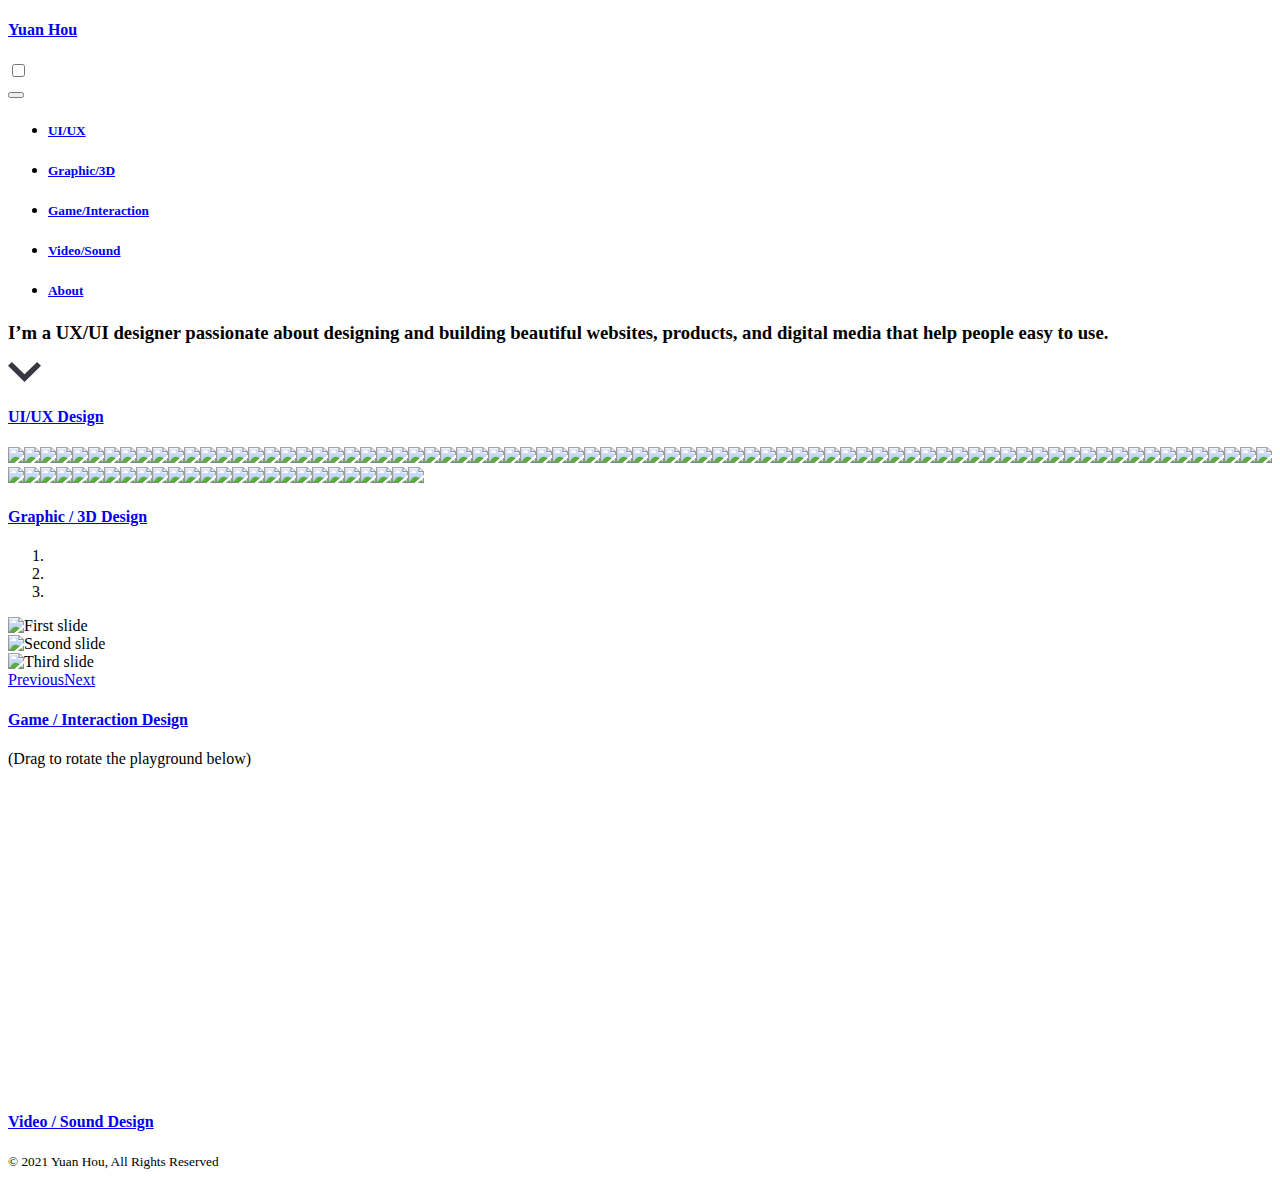
==== index.html @ 719a95dc "Add files via upload" ====
<!DOCTYPE html><head><meta charset="utf-8"><meta name="viewport" content="width=device-width, initial-scale=1, shrink-to-fit=no"><meta name="msapplication-TileColor" content="#dbd9d9"><meta http-equiv="”refresh”" content="”0;url=https://yuanhhou.com”"><link rel="stylesheet" href="bootstrap/bootstrap-grid.css"><link rel="stylesheet" href="bootstrap/bootstrap-reboot.css"><link rel="stylesheet" href="bootstrap/bootstrap.css"><link rel="stylesheet" href="css/style.css"><link rel="stylesheet" href="css/dark-mode.css"><link rel="stylesheet" href="https://fonts.googleapis.com/css?family=Josefin+Sans|Questrial&amp;display=swap&quot; rel=&quot;stylesheet"><link rel="apple-touch-icon" sizes="180x180" href="favicon/apple-touch-icon.png"><link rel="icon" type="image/png" sizes="32x32" href="favicon/favicon-32x32.png"><link rel="icon" type="image/png" sizes="16x16" href="favicon/favicon-16x16.png"><link rel="shortcut-icon" type="image/png" sizes="16x16" href="favicon/favicon.ico"><link rel="manifest" href="favicon/site.webmanifest"><link rel="mask-icon" href="favicon/safari-pinned-tab.svg" color="#dbd9d9"><title>YUAN HOU</title></head><head></head><div id="loading"><div class="spinner-box"><div class="pulse-container"><div class="pulse-bubble pulse-bubble-1"></div><div class="pulse-bubble pulse-bubble-2"></div><div class="pulse-bubble pulse-bubble-3"></div></div></div></div><nav class="navbar navbar-expand-lg navbar-light fixed-top" id="nnav"><div class="container"><a class="navbar-brand" href="https://yuanhhou.com"><h4 id="title">Yuan Hou</h4></a><div class="custom-control custom-switch sun sticky-top"><label class="switch" for="darkSwitch"><input class="danger custom-control-input" id="darkSwitch" type="checkbox"><span class="slider round"></span></label></div><button class="navbar-toggler" type="button" data-toggle="collapse" data-target="#navbarResponsive" aria-controls="navbarResponsive" aria-expanded="false" aria-label="Toggle navigation"><span class="navbar-toggler-icon"></span></button><div class="collapse navbar-collapse" id="navbarResponsive"><ul class="navbar-nav ml-auto"><li class="nav-item"><a class="nav-link" href="https://yuanhhou.com/ui&amp;ux"><h5>UI/UX </h5></a></li><li class="nav-item"><a class="nav-link" href="https://yuanhhou.com/graphic&amp;3d"><h5>Graphic/3D </h5></a></li><li class="nav-item"><a class="nav-link" href="https://yuanhhou.com/game&amp;interaction"><h5>Game/Interaction </h5></a></li><li class="nav-item"><a class="nav-link" href="https://yuanhhou.com/video&amp;sound"><h5>Video/Sound </h5></a></li><li class="nav-item"><a class="nav-link" href="https://yuanhhou.com/about"><h5>About </h5></a></li></ul></div></div></nav><div id="completed"><div class="container-fluid first"><h3 class="anima" id="center">I’m a UX/UI designer passionate about designing and building beautiful websites, products, and digital media that help people easy to use. </h3><a href="#second"><svg id="down" width="33" height="20" viewbox="0 0 33 20" fill="none" xmlns="http://www.w3.org/2000/svg"><path d="M3.8775 0L16.5 12.3617L29.1225 0L33 3.80567L16.5 20L0 3.80567L3.8775 0Z" fill="#393842"></path></svg></a></div><div class="container-fluid second text-center" id="second"><div class="row"><div class="col-md-6"><div class="box"><a id="ui" href="https://yuanhhou.com/ui&amp;ux"><h4>UI/UX Design</h4></a></div></div><div class="col-md-6"><div id="container"><img class="animated" src="test/t1000.webp"><img class="animated" src="test/t1001.webp"><img class="animated" src="test/t1002.webp"><img class="animated" src="test/t1003.webp"><img class="animated" src="test/t1004.webp"><img class="animated" src="test/t1005.webp"><img class="animated" src="test/t1006.webp"><img class="animated" src="test/t1007.webp"><img class="animated" src="test/t1008.webp"><img class="animated" src="test/t1009.webp"><img class="animated" src="test/t1010.webp"><img class="animated" src="test/t1011.webp"><img class="animated" src="test/t1012.webp"><img class="animated" src="test/t1013.webp"><img class="animated" src="test/t1014.webp"><img class="animated" src="test/t1015.webp"><img class="animated" src="test/t1016.webp"><img class="animated" src="test/t1017.webp"><img class="animated" src="test/t1018.webp"><img class="animated" src="test/t1019.webp"><img class="animated" src="test/t1020.webp"><img class="animated" src="test/t1021.webp"><img class="animated" src="test/t1022.webp"><img class="animated" src="test/t1023.webp"><img class="animated" src="test/t1024.webp"><img class="animated" src="test/t1025.webp"><img class="animated" src="test/t1026.webp"><img class="animated" src="test/t1027.webp"><img class="animated" src="test/t1028.webp"><img class="animated" src="test/t1029.webp"><img class="animated" src="test/t1030.webp"><img class="animated" src="test/t1031.webp"><img class="animated" src="test/t1032.webp"><img class="animated" src="test/t1033.webp"><img class="animated" src="test/t1034.webp"><img class="animated" src="test/t1035.webp"><img class="animated" src="test/t1036.webp"><img class="animated" src="test/t1037.webp"><img class="animated" src="test/t1038.webp"><img class="animated" src="test/t1039.webp"><img class="animated" src="test/t1040.webp"><img class="animated" src="test/t1041.webp"><img class="animated" src="test/t1042.webp"><img class="animated" src="test/t1043.webp"><img class="animated" src="test/t1044.webp"><img class="animated" src="test/t1045.webp"><img class="animated" src="test/t1046.webp"><img class="animated" src="test/t1047.webp"><img class="animated" src="test/t1048.webp"><img class="animated" src="test/t1049.webp"><img class="animated" src="test/t1050.webp"><img class="animated" src="test/t1051.webp"><img class="animated" src="test/t1052.webp"><img class="animated" src="test/t1053.webp"><img class="animated" src="test/t1054.webp"><img class="animated" src="test/t1055.webp"><img class="animated" src="test/t1056.webp"><img class="animated" src="test/t1057.webp"><img class="animated" src="test/t1058.webp"><img class="animated" src="test/t1059.webp"><img class="animated" src="test/t1060.webp"><img class="animated" src="test/t1061.webp"><img class="animated" src="test/t1062.webp"><img class="animated" src="test/t1063.webp"><img class="animated" src="test/t1064.webp"><img class="animated" src="test/t1065.webp"><img class="animated" src="test/t1066.webp"><img class="animated" src="test/t1067.webp"><img class="animated" src="test/t1068.webp"><img class="animated" src="test/t1069.webp"><img class="animated" src="test/t1070.webp"><img class="animated" src="test/t1071.webp"><img class="animated" src="test/t1072.webp"><img class="animated" src="test/t1073.webp"><img class="animated" src="test/t1074.webp"><img class="animated" src="test/t1075.webp"><img class="animated" src="test/t1076.webp"><img class="animated" src="test/t1077.webp"><img class="animated" src="test/t1078.webp"><img class="animated" src="test/t1079.webp"><img class="animated" src="test/t1080.webp"><img class="animated" src="test/t1081.webp"><img class="animated" src="test/t1082.webp"><img class="animated" src="test/t1083.webp"><img class="animated" src="test/t1084.webp"><img class="animated" src="test/t1085.webp"><img class="animated" src="test/t1086.webp"><img class="animated" src="test/t1087.webp"><img class="animated" src="test/t1088.webp"><img class="animated" src="test/t1089.webp"><img class="animated" src="test/t1090.webp"><img class="animated" src="test/t1091.webp"><img class="animated" src="test/t1092.webp"><img class="animated" src="test/t1093.webp"><img class="animated" src="test/t1094.webp"><img class="animated" src="test/t1095.webp"><img class="animated" src="test/t1096.webp"><img class="animated" src="test/t1097.webp"><img class="animated" src="test/t1098.webp"><img class="animated" src="test/t1099.webp"><img class="animated" src="test/t1100.webp"><img class="animated" src="test/t1101.webp"><img class="animated" src="test/t1102.webp"><img class="animated" src="test/t1103.webp"><img class="animated" src="test/t1104.webp"></div></div></div></div><div class="container-fluid third text-center"><div class="row"><div class="col-md-6"><div class="box"><a id="graphic" href="https://yuanhhou.com/graphic&amp;3d"><h4>Graphic / 3D Design </h4></a></div></div><div class="col-md-6"><div class="carousel slide" id="carouselExampleIndicators" data-ride="carousel"><ol class="carousel-indicators"><li class="active" data-target="#carouselExampleIndicators" data-slide-to="0"></li><li data-target="#carouselExampleIndicators" data-slide-to="1"></li><li data-target="#carouselExampleIndicators" data-slide-to="2"></li></ol><div class="carousel-inner"><div class="carousel-item active"><img class="d-block w-100" src="img/front.webp" alt="First slide"></div><div class="carousel-item"><img class="d-block w-100" src="img/m1.webp" alt="Second slide"></div><div class="carousel-item"><img class="d-block w-100" src="img/m2.webp" alt="Third slide"></div></div><a class="carousel-control-prev" href="#carouselExampleIndicators" role="button" data-slide="prev"><span class="carousel-control-prev-icon" aria-hidden="true"></span><span class="sr-only">Previous</span></a><a class="carousel-control-next" href="#carouselExampleIndicators" role="button" data-slide="next"><span class="carousel-control-next-icon" aria-hidden="true"></span><span class="sr-only">Next</span></a></div></div></div></div><div class="container-fluid fourth text-center"><a id="game" href="https://yuanhhou.com/game&amp;interaction"> <h4>Game / Interaction Design</h4></a><p>(Drag to rotate the playground below)</p></div><canvas id="canvas3d"></canvas><div class="container-fluid fifth text-center"><div class="overlay"><video playsinline="playsinline" autoplay="autoplay" muted="muted" loop="loop"><source src="img/t7.mp4" type="video/mp4"></video></div><div class="button"><a id="sound" href="https://yuanhhou.com/video&amp;sound"><h4>Video / Sound Design</h4></a></div></div><footer><small>&copy; 2021 Yuan Hou, All Rights Reserved</small></footer></div><script src="https://code.jquery.com/jquery-3.4.1.slim.min.js" integrity="sha384-J6qa4849blE2+poT4WnyKhv5vZF5SrPo0iEjwBvKU7imGFAV0wwj1yYfoRSJoZ+n" crossorigin="anonymous"></script><script src="https://cdn.jsdelivr.net/npm/popper.js@1.16.0/dist/umd/popper.min.js" integrity="sha384-Q6E9RHvbIyZFJoft+2mJbHaEWldlvI9IOYy5n3zV9zzTtmI3UksdQRVvoxMfooAo" crossorigin="anonymous"></script><script src="js/index.js"></script><script src="js/dark-mode-switch.min.js"></script><script src="js/three.js"></script><script src="js/two.js"></script><script src="js/one.js"></script><script src="js/assets.js"></script><script src="js/scene.js"></script><script src="js/main.js"></script><script src="bootstrap/bootstrap.bundle.js"></script>
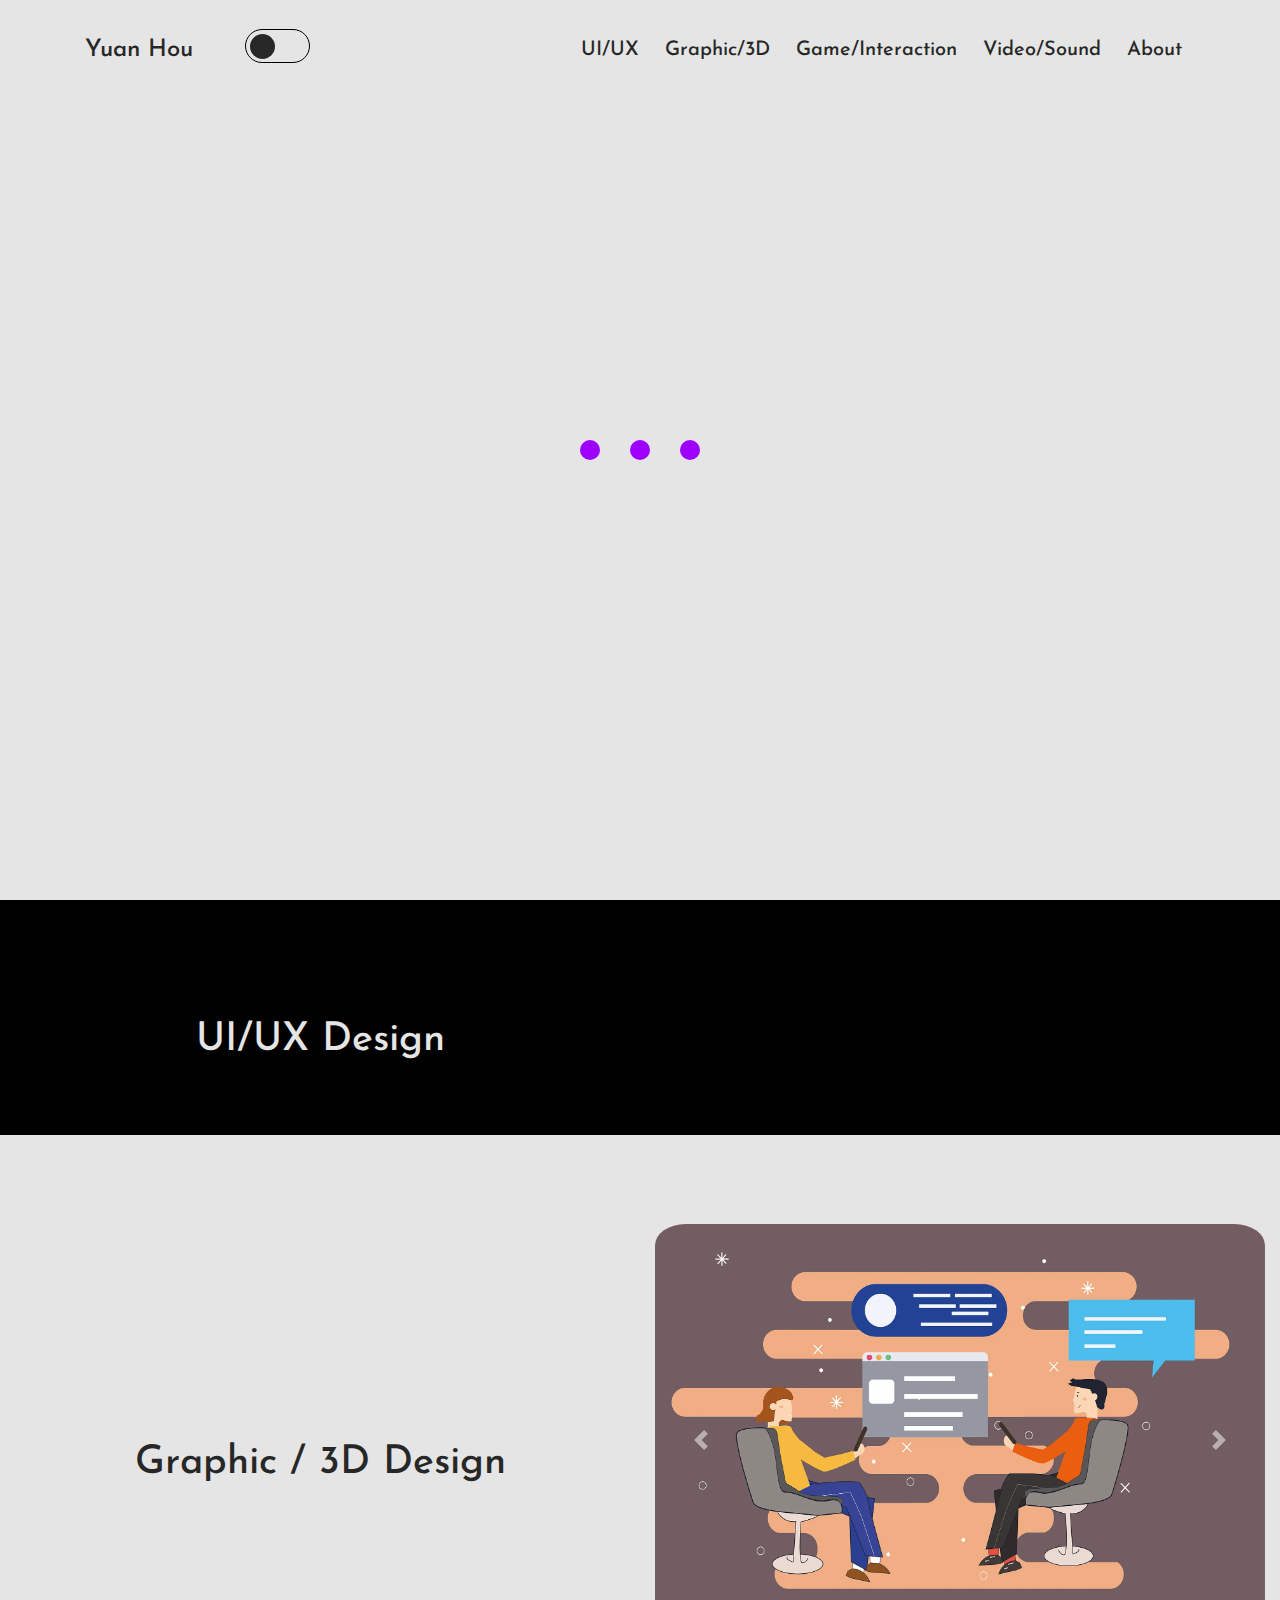
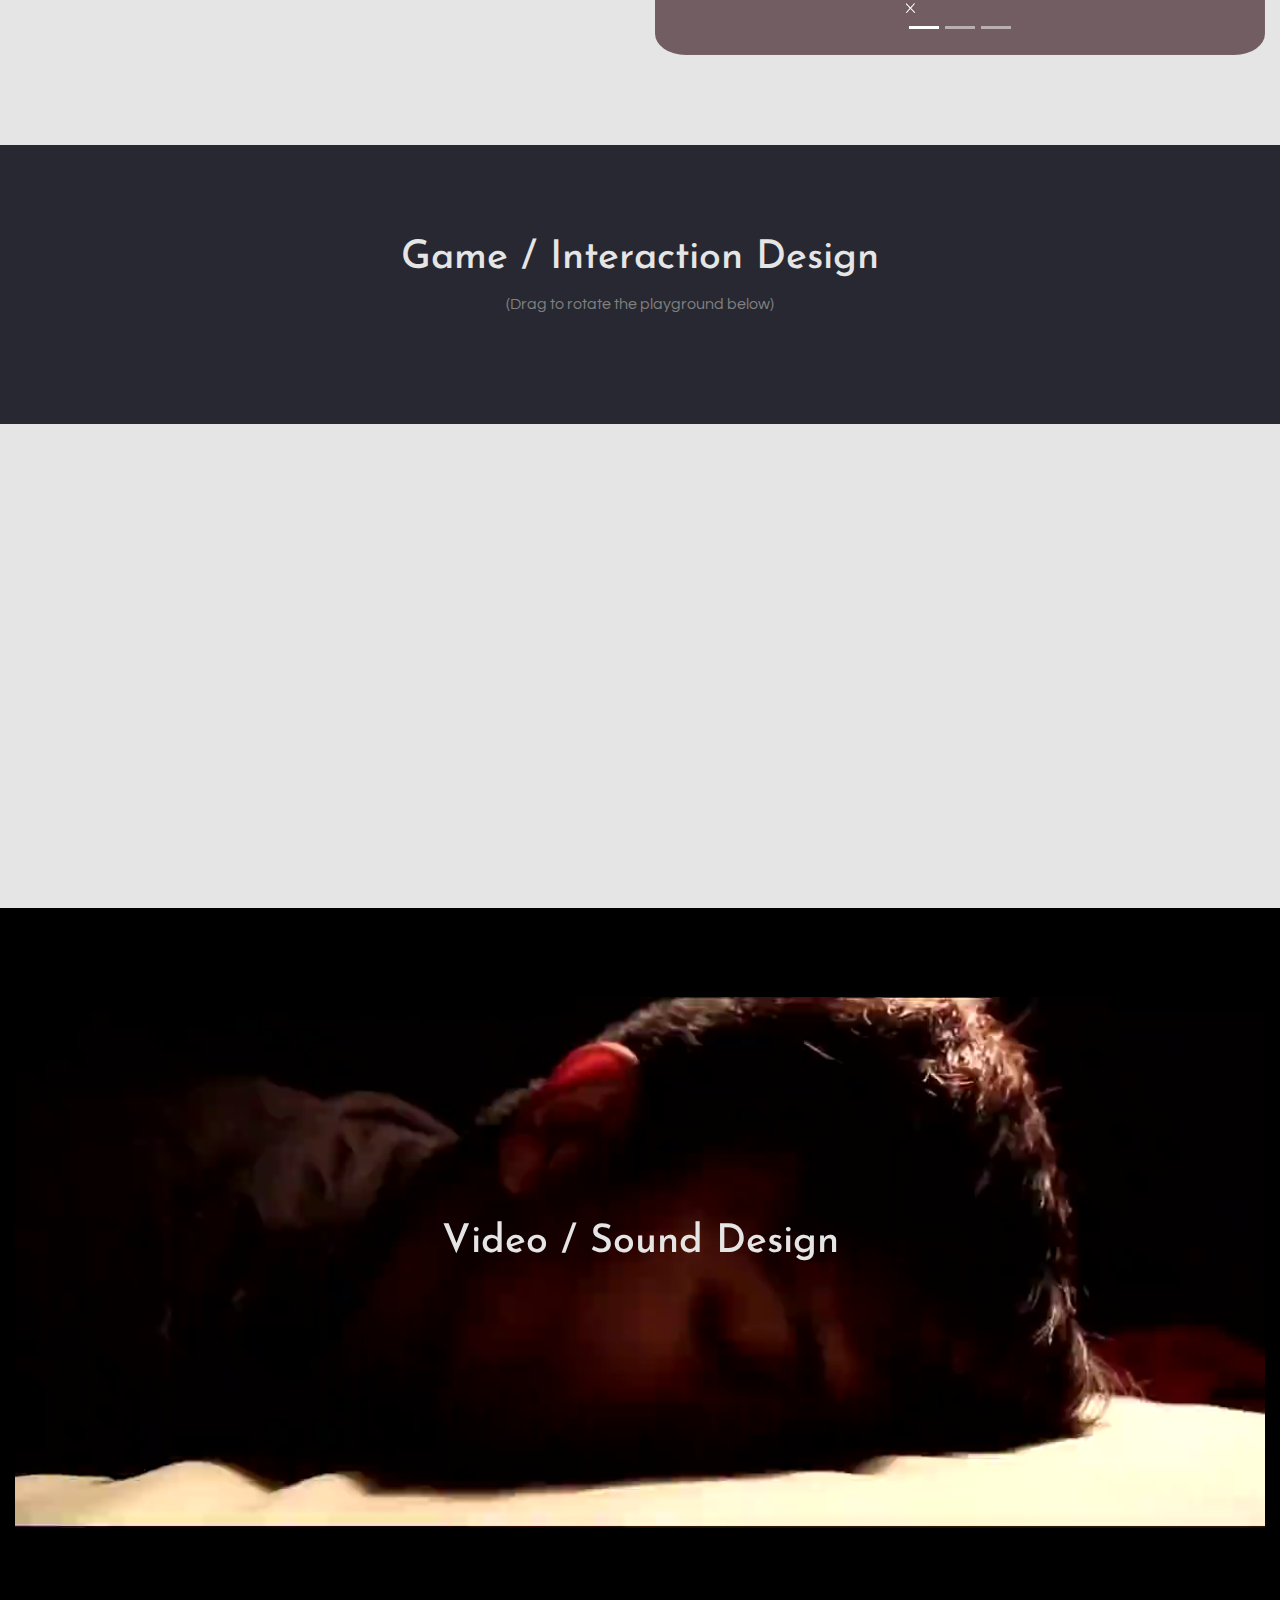
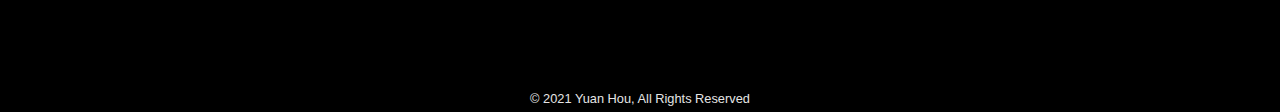
==== commit b53271f8: "Update index.html" ====
--- a/index.html
+++ b/index.html
@@ -1 +1,280 @@
-<!DOCTYPE html><head><meta charset="utf-8"><meta name="viewport" content="width=device-width, initial-scale=1, shrink-to-fit=no"><meta name="msapplication-TileColor" content="#dbd9d9"><meta http-equiv="”refresh”" content="”0;url=https://yuanhhou.com”"><link rel="stylesheet" href="bootstrap/bootstrap-grid.css"><link rel="stylesheet" href="bootstrap/bootstrap-reboot.css"><link rel="stylesheet" href="bootstrap/bootstrap.css"><link rel="stylesheet" href="css/style.css"><link rel="stylesheet" href="css/dark-mode.css"><link rel="stylesheet" href="https://fonts.googleapis.com/css?family=Josefin+Sans|Questrial&amp;display=swap&quot; rel=&quot;stylesheet"><link rel="apple-touch-icon" sizes="180x180" href="favicon/apple-touch-icon.png"><link rel="icon" type="image/png" sizes="32x32" href="favicon/favicon-32x32.png"><link rel="icon" type="image/png" sizes="16x16" href="favicon/favicon-16x16.png"><link rel="shortcut-icon" type="image/png" sizes="16x16" href="favicon/favicon.ico"><link rel="manifest" href="favicon/site.webmanifest"><link rel="mask-icon" href="favicon/safari-pinned-tab.svg" color="#dbd9d9"><title>YUAN HOU</title></head><head></head><div id="loading"><div class="spinner-box"><div class="pulse-container"><div class="pulse-bubble pulse-bubble-1"></div><div class="pulse-bubble pulse-bubble-2"></div><div class="pulse-bubble pulse-bubble-3"></div></div></div></div><nav class="navbar navbar-expand-lg navbar-light fixed-top" id="nnav"><div class="container"><a class="navbar-brand" href="https://yuanhhou.com"><h4 id="title">Yuan Hou</h4></a><div class="custom-control custom-switch sun sticky-top"><label class="switch" for="darkSwitch"><input class="danger custom-control-input" id="darkSwitch" type="checkbox"><span class="slider round"></span></label></div><button class="navbar-toggler" type="button" data-toggle="collapse" data-target="#navbarResponsive" aria-controls="navbarResponsive" aria-expanded="false" aria-label="Toggle navigation"><span class="navbar-toggler-icon"></span></button><div class="collapse navbar-collapse" id="navbarResponsive"><ul class="navbar-nav ml-auto"><li class="nav-item"><a class="nav-link" href="https://yuanhhou.com/ui&amp;ux"><h5>UI/UX </h5></a></li><li class="nav-item"><a class="nav-link" href="https://yuanhhou.com/graphic&amp;3d"><h5>Graphic/3D </h5></a></li><li class="nav-item"><a class="nav-link" href="https://yuanhhou.com/game&amp;interaction"><h5>Game/Interaction </h5></a></li><li class="nav-item"><a class="nav-link" href="https://yuanhhou.com/video&amp;sound"><h5>Video/Sound </h5></a></li><li class="nav-item"><a class="nav-link" href="https://yuanhhou.com/about"><h5>About </h5></a></li></ul></div></div></nav><div id="completed"><div class="container-fluid first"><h3 class="anima" id="center">I’m a UX/UI designer passionate about designing and building beautiful websites, products, and digital media that help people easy to use. </h3><a href="#second"><svg id="down" width="33" height="20" viewbox="0 0 33 20" fill="none" xmlns="http://www.w3.org/2000/svg"><path d="M3.8775 0L16.5 12.3617L29.1225 0L33 3.80567L16.5 20L0 3.80567L3.8775 0Z" fill="#393842"></path></svg></a></div><div class="container-fluid second text-center" id="second"><div class="row"><div class="col-md-6"><div class="box"><a id="ui" href="https://yuanhhou.com/ui&amp;ux"><h4>UI/UX Design</h4></a></div></div><div class="col-md-6"><div id="container"><img class="animated" src="test/t1000.webp"><img class="animated" src="test/t1001.webp"><img class="animated" src="test/t1002.webp"><img class="animated" src="test/t1003.webp"><img class="animated" src="test/t1004.webp"><img class="animated" src="test/t1005.webp"><img class="animated" src="test/t1006.webp"><img class="animated" src="test/t1007.webp"><img class="animated" src="test/t1008.webp"><img class="animated" src="test/t1009.webp"><img class="animated" src="test/t1010.webp"><img class="animated" src="test/t1011.webp"><img class="animated" src="test/t1012.webp"><img class="animated" src="test/t1013.webp"><img class="animated" src="test/t1014.webp"><img class="animated" src="test/t1015.webp"><img class="animated" src="test/t1016.webp"><img class="animated" src="test/t1017.webp"><img class="animated" src="test/t1018.webp"><img class="animated" src="test/t1019.webp"><img class="animated" src="test/t1020.webp"><img class="animated" src="test/t1021.webp"><img class="animated" src="test/t1022.webp"><img class="animated" src="test/t1023.webp"><img class="animated" src="test/t1024.webp"><img class="animated" src="test/t1025.webp"><img class="animated" src="test/t1026.webp"><img class="animated" src="test/t1027.webp"><img class="animated" src="test/t1028.webp"><img class="animated" src="test/t1029.webp"><img class="animated" src="test/t1030.webp"><img class="animated" src="test/t1031.webp"><img class="animated" src="test/t1032.webp"><img class="animated" src="test/t1033.webp"><img class="animated" src="test/t1034.webp"><img class="animated" src="test/t1035.webp"><img class="animated" src="test/t1036.webp"><img class="animated" src="test/t1037.webp"><img class="animated" src="test/t1038.webp"><img class="animated" src="test/t1039.webp"><img class="animated" src="test/t1040.webp"><img class="animated" src="test/t1041.webp"><img class="animated" src="test/t1042.webp"><img class="animated" src="test/t1043.webp"><img class="animated" src="test/t1044.webp"><img class="animated" src="test/t1045.webp"><img class="animated" src="test/t1046.webp"><img class="animated" src="test/t1047.webp"><img class="animated" src="test/t1048.webp"><img class="animated" src="test/t1049.webp"><img class="animated" src="test/t1050.webp"><img class="animated" src="test/t1051.webp"><img class="animated" src="test/t1052.webp"><img class="animated" src="test/t1053.webp"><img class="animated" src="test/t1054.webp"><img class="animated" src="test/t1055.webp"><img class="animated" src="test/t1056.webp"><img class="animated" src="test/t1057.webp"><img class="animated" src="test/t1058.webp"><img class="animated" src="test/t1059.webp"><img class="animated" src="test/t1060.webp"><img class="animated" src="test/t1061.webp"><img class="animated" src="test/t1062.webp"><img class="animated" src="test/t1063.webp"><img class="animated" src="test/t1064.webp"><img class="animated" src="test/t1065.webp"><img class="animated" src="test/t1066.webp"><img class="animated" src="test/t1067.webp"><img class="animated" src="test/t1068.webp"><img class="animated" src="test/t1069.webp"><img class="animated" src="test/t1070.webp"><img class="animated" src="test/t1071.webp"><img class="animated" src="test/t1072.webp"><img class="animated" src="test/t1073.webp"><img class="animated" src="test/t1074.webp"><img class="animated" src="test/t1075.webp"><img class="animated" src="test/t1076.webp"><img class="animated" src="test/t1077.webp"><img class="animated" src="test/t1078.webp"><img class="animated" src="test/t1079.webp"><img class="animated" src="test/t1080.webp"><img class="animated" src="test/t1081.webp"><img class="animated" src="test/t1082.webp"><img class="animated" src="test/t1083.webp"><img class="animated" src="test/t1084.webp"><img class="animated" src="test/t1085.webp"><img class="animated" src="test/t1086.webp"><img class="animated" src="test/t1087.webp"><img class="animated" src="test/t1088.webp"><img class="animated" src="test/t1089.webp"><img class="animated" src="test/t1090.webp"><img class="animated" src="test/t1091.webp"><img class="animated" src="test/t1092.webp"><img class="animated" src="test/t1093.webp"><img class="animated" src="test/t1094.webp"><img class="animated" src="test/t1095.webp"><img class="animated" src="test/t1096.webp"><img class="animated" src="test/t1097.webp"><img class="animated" src="test/t1098.webp"><img class="animated" src="test/t1099.webp"><img class="animated" src="test/t1100.webp"><img class="animated" src="test/t1101.webp"><img class="animated" src="test/t1102.webp"><img class="animated" src="test/t1103.webp"><img class="animated" src="test/t1104.webp"></div></div></div></div><div class="container-fluid third text-center"><div class="row"><div class="col-md-6"><div class="box"><a id="graphic" href="https://yuanhhou.com/graphic&amp;3d"><h4>Graphic / 3D Design </h4></a></div></div><div class="col-md-6"><div class="carousel slide" id="carouselExampleIndicators" data-ride="carousel"><ol class="carousel-indicators"><li class="active" data-target="#carouselExampleIndicators" data-slide-to="0"></li><li data-target="#carouselExampleIndicators" data-slide-to="1"></li><li data-target="#carouselExampleIndicators" data-slide-to="2"></li></ol><div class="carousel-inner"><div class="carousel-item active"><img class="d-block w-100" src="img/front.webp" alt="First slide"></div><div class="carousel-item"><img class="d-block w-100" src="img/m1.webp" alt="Second slide"></div><div class="carousel-item"><img class="d-block w-100" src="img/m2.webp" alt="Third slide"></div></div><a class="carousel-control-prev" href="#carouselExampleIndicators" role="button" data-slide="prev"><span class="carousel-control-prev-icon" aria-hidden="true"></span><span class="sr-only">Previous</span></a><a class="carousel-control-next" href="#carouselExampleIndicators" role="button" data-slide="next"><span class="carousel-control-next-icon" aria-hidden="true"></span><span class="sr-only">Next</span></a></div></div></div></div><div class="container-fluid fourth text-center"><a id="game" href="https://yuanhhou.com/game&amp;interaction"> <h4>Game / Interaction Design</h4></a><p>(Drag to rotate the playground below)</p></div><canvas id="canvas3d"></canvas><div class="container-fluid fifth text-center"><div class="overlay"><video playsinline="playsinline" autoplay="autoplay" muted="muted" loop="loop"><source src="img/t7.mp4" type="video/mp4"></video></div><div class="button"><a id="sound" href="https://yuanhhou.com/video&amp;sound"><h4>Video / Sound Design</h4></a></div></div><footer><small>&copy; 2021 Yuan Hou, All Rights Reserved</small></footer></div><script src="https://code.jquery.com/jquery-3.4.1.slim.min.js" integrity="sha384-J6qa4849blE2+poT4WnyKhv5vZF5SrPo0iEjwBvKU7imGFAV0wwj1yYfoRSJoZ+n" crossorigin="anonymous"></script><script src="https://cdn.jsdelivr.net/npm/popper.js@1.16.0/dist/umd/popper.min.js" integrity="sha384-Q6E9RHvbIyZFJoft+2mJbHaEWldlvI9IOYy5n3zV9zzTtmI3UksdQRVvoxMfooAo" crossorigin="anonymous"></script><script src="js/index.js"></script><script src="js/dark-mode-switch.min.js"></script><script src="js/three.js"></script><script src="js/two.js"></script><script src="js/one.js"></script><script src="js/assets.js"></script><script src="js/scene.js"></script><script src="js/main.js"></script><script src="bootstrap/bootstrap.bundle.js"></script>+<!DOCTYPE html>
+<head>
+    <meta charset="utf-8">
+    <meta name="viewport" content="width=device-width, initial-scale=1, shrink-to-fit=no">
+    <meta name="msapplication-TileColor" content="#dbd9d9">
+    <meta http-equiv="”refresh”" content="”0;url=https://yuanhhou.com”">
+    <script type="text/javascript" nonce="f9f15f3071384e6fbc8999b83df" src="//local.adguard.org?ts=1621758822810&amp;type=content-script&amp;dmn=k619tw.github.io&amp;app=com.apple.Safari&amp;css=1&amp;js=1&amp;gcss=1&amp;rel=1&amp;rji=1&amp;sbe=0"></script>
+    <script type="text/javascript" nonce="f9f15f3071384e6fbc8999b83df" src="//local.adguard.org?ts=1621758822810&amp;name=AdGuard%20Extra&amp;type=user-script"></script>
+    <link rel="stylesheet" href="bootstrap/bootstrap-grid.css">
+    <link rel="stylesheet" href="bootstrap/bootstrap-reboot.css">
+    <link rel="stylesheet" href="bootstrap/bootstrap.css">
+    <link rel="stylesheet" href="css/style.css">
+    <link rel="stylesheet" href="css/dark-mode.css">
+    <link rel="stylesheet" href="https://fonts.googleapis.com/css?family=Josefin+Sans|Questrial&amp;display=swap&quot; rel=&quot;stylesheet">
+    <link rel="apple-touch-icon" sizes="180x180" href="favicon/apple-touch-icon.png">
+    <link rel="icon" type="image/png" sizes="32x32" href="favicon/favicon-32x32.png">
+    <link rel="icon" type="image/png" sizes="16x16" href="favicon/favicon-16x16.png">
+    <link rel="shortcut-icon" type="image/png" sizes="16x16" href="favicon/favicon.ico">
+    <link rel="manifest" href="favicon/site.webmanifest">
+    <link rel="mask-icon" href="favicon/safari-pinned-tab.svg" color="#dbd9d9">
+    <title>YUAN HOU</title>
+</head>
+<head></head>
+<div id="loading">
+    <div class="spinner-box">
+        <div class="pulse-container">
+            <div class="pulse-bubble pulse-bubble-1"></div>
+            <div class="pulse-bubble pulse-bubble-2"></div>
+            <div class="pulse-bubble pulse-bubble-3"></div>
+        </div>
+    </div>
+</div>
+<nav class="navbar navbar-expand-lg navbar-light fixed-top" id="nnav">
+    <div class="container">
+        <a class="navbar-brand" href="https://yuanhhou.com">
+            <h4 id="title">Yuan Hou</h4>
+        </a>
+        <div class="custom-control custom-switch sun sticky-top">
+            <label class="switch" for="darkSwitch">
+                <input class="danger custom-control-input" id="darkSwitch" type="checkbox">
+                <span class="slider round"></span>
+            </label>
+        </div>
+        <button class="navbar-toggler" type="button" data-toggle="collapse" data-target="#navbarResponsive" aria-controls="navbarResponsive" aria-expanded="false" aria-label="Toggle navigation">
+            <span class="navbar-toggler-icon"></span>
+        </button>
+        <div class="collapse navbar-collapse" id="navbarResponsive">
+            <ul class="navbar-nav ml-auto">
+                <li class="nav-item">
+                    <a class="nav-link" href="https://yuanhhou.com/ui&amp;ux">
+                        <h5>UI/UX </h5>
+                    </a>
+                </li>
+                <li class="nav-item">
+                    <a class="nav-link" href="https://yuanhhou.com/graphic&amp;3d">
+                        <h5>Graphic/3D </h5>
+                    </a>
+                </li>
+                <li class="nav-item">
+                    <a class="nav-link" href="https://yuanhhou.com/game&amp;interaction">
+                        <h5>Game/Interaction </h5>
+                    </a>
+                </li>
+                <li class="nav-item">
+                    <a class="nav-link" href="https://yuanhhou.com/video&amp;sound">
+                        <h5>Video/Sound </h5>
+                    </a>
+                </li>
+                <li class="nav-item">
+                    <a class="nav-link" href="https://yuanhhou.com/about">
+                        <h5>About </h5>
+                    </a>
+                </li>
+            </ul>
+        </div>
+    </div>
+</nav>
+<div id="completed">
+    <div class="container-fluid first">
+        <h3 class="anima" id="center">I’m a UX/UI designer passionate about designing and building beautiful websites, products, and digital media that help people easy to use. </h3>
+        <a href="#second">
+            <svg id="down" width="33" height="20" viewbox="0 0 33 20" fill="none" xmlns="http://www.w3.org/2000/svg">
+                <path d="M3.8775 0L16.5 12.3617L29.1225 0L33 3.80567L16.5 20L0 3.80567L3.8775 0Z" fill="#393842"></path>
+            </svg>
+        </a>
+    </div>
+    <div class="container-fluid second text-center" id="second">
+        <div class="row">
+            <div class="col-md-6">
+                <div class="box">
+                    <a id="ui" href="https://yuanhhou.com/ui&amp;ux">
+                        <h4>UI/UX Design</h4>
+                    </a>
+                </div>
+            </div>
+            <div class="col-md-6">
+                <div id="container">
+                    <img class="animated" src="test/t1000.webp">
+                    <img class="animated" src="test/t1001.webp">
+                    <img class="animated" src="test/t1002.webp">
+                    <img class="animated" src="test/t1003.webp">
+                    <img class="animated" src="test/t1004.webp">
+                    <img class="animated" src="test/t1005.webp">
+                    <img class="animated" src="test/t1006.webp">
+                    <img class="animated" src="test/t1007.webp">
+                    <img class="animated" src="test/t1008.webp">
+                    <img class="animated" src="test/t1009.webp">
+                    <img class="animated" src="test/t1010.webp">
+                    <img class="animated" src="test/t1011.webp">
+                    <img class="animated" src="test/t1012.webp">
+                    <img class="animated" src="test/t1013.webp">
+                    <img class="animated" src="test/t1014.webp">
+                    <img class="animated" src="test/t1015.webp">
+                    <img class="animated" src="test/t1016.webp">
+                    <img class="animated" src="test/t1017.webp">
+                    <img class="animated" src="test/t1018.webp">
+                    <img class="animated" src="test/t1019.webp">
+                    <img class="animated" src="test/t1020.webp">
+                    <img class="animated" src="test/t1021.webp">
+                    <img class="animated" src="test/t1022.webp">
+                    <img class="animated" src="test/t1023.webp">
+                    <img class="animated" src="test/t1024.webp">
+                    <img class="animated" src="test/t1025.webp">
+                    <img class="animated" src="test/t1026.webp">
+                    <img class="animated" src="test/t1027.webp">
+                    <img class="animated" src="test/t1028.webp">
+                    <img class="animated" src="test/t1029.webp">
+                    <img class="animated" src="test/t1030.webp">
+                    <img class="animated" src="test/t1031.webp">
+                    <img class="animated" src="test/t1032.webp">
+                    <img class="animated" src="test/t1033.webp">
+                    <img class="animated" src="test/t1034.webp">
+                    <img class="animated" src="test/t1035.webp">
+                    <img class="animated" src="test/t1036.webp">
+                    <img class="animated" src="test/t1037.webp">
+                    <img class="animated" src="test/t1038.webp">
+                    <img class="animated" src="test/t1039.webp">
+                    <img class="animated" src="test/t1040.webp">
+                    <img class="animated" src="test/t1041.webp">
+                    <img class="animated" src="test/t1042.webp">
+                    <img class="animated" src="test/t1043.webp">
+                    <img class="animated" src="test/t1044.webp">
+                    <img class="animated" src="test/t1045.webp">
+                    <img class="animated" src="test/t1046.webp">
+                    <img class="animated" src="test/t1047.webp">
+                    <img class="animated" src="test/t1048.webp">
+                    <img class="animated" src="test/t1049.webp">
+                    <img class="animated" src="test/t1050.webp">
+                    <img class="animated" src="test/t1051.webp">
+                    <img class="animated" src="test/t1052.webp">
+                    <img class="animated" src="test/t1053.webp">
+                    <img class="animated" src="test/t1054.webp">
+                    <img class="animated" src="test/t1055.webp">
+                    <img class="animated" src="test/t1056.webp">
+                    <img class="animated" src="test/t1057.webp">
+                    <img class="animated" src="test/t1058.webp">
+                    <img class="animated" src="test/t1059.webp">
+                    <img class="animated" src="test/t1060.webp">
+                    <img class="animated" src="test/t1061.webp">
+                    <img class="animated" src="test/t1062.webp">
+                    <img class="animated" src="test/t1063.webp">
+                    <img class="animated" src="test/t1064.webp">
+                    <img class="animated" src="test/t1065.webp">
+                    <img class="animated" src="test/t1066.webp">
+                    <img class="animated" src="test/t1067.webp">
+                    <img class="animated" src="test/t1068.webp">
+                    <img class="animated" src="test/t1069.webp">
+                    <img class="animated" src="test/t1070.webp">
+                    <img class="animated" src="test/t1071.webp">
+                    <img class="animated" src="test/t1072.webp">
+                    <img class="animated" src="test/t1073.webp">
+                    <img class="animated" src="test/t1074.webp">
+                    <img class="animated" src="test/t1075.webp">
+                    <img class="animated" src="test/t1076.webp">
+                    <img class="animated" src="test/t1077.webp">
+                    <img class="animated" src="test/t1078.webp">
+                    <img class="animated" src="test/t1079.webp">
+                    <img class="animated" src="test/t1080.webp">
+                    <img class="animated" src="test/t1081.webp">
+                    <img class="animated" src="test/t1082.webp">
+                    <img class="animated" src="test/t1083.webp">
+                    <img class="animated" src="test/t1084.webp">
+                    <img class="animated" src="test/t1085.webp">
+                    <img class="animated" src="test/t1086.webp">
+                    <img class="animated" src="test/t1087.webp">
+                    <img class="animated" src="test/t1088.webp">
+                    <img class="animated" src="test/t1089.webp">
+                    <img class="animated" src="test/t1090.webp">
+                    <img class="animated" src="test/t1091.webp">
+                    <img class="animated" src="test/t1092.webp">
+                    <img class="animated" src="test/t1093.webp">
+                    <img class="animated" src="test/t1094.webp">
+                    <img class="animated" src="test/t1095.webp">
+                    <img class="animated" src="test/t1096.webp">
+                    <img class="animated" src="test/t1097.webp">
+                    <img class="animated" src="test/t1098.webp">
+                    <img class="animated" src="test/t1099.webp">
+                    <img class="animated" src="test/t1100.webp">
+                    <img class="animated" src="test/t1101.webp">
+                    <img class="animated" src="test/t1102.webp">
+                    <img class="animated" src="test/t1103.webp">
+                    <img class="animated" src="test/t1104.webp">
+                </div>
+            </div>
+        </div>
+    </div>
+    <div class="container-fluid third text-center">
+        <div class="row">
+            <div class="col-md-6">
+                <div class="box">
+                    <a id="graphic" href="https://yuanhhou.com/graphic&amp;3d">
+                        <h4>Graphic / 3D Design </h4>
+                    </a>
+                </div>
+            </div>
+            <div class="col-md-6">
+                <div class="carousel slide" id="carouselExampleIndicators" data-ride="carousel">
+                    <ol class="carousel-indicators">
+                        <li class="active" data-target="#carouselExampleIndicators" data-slide-to="0"></li>
+                        <li data-target="#carouselExampleIndicators" data-slide-to="1"></li>
+                        <li data-target="#carouselExampleIndicators" data-slide-to="2"></li>
+                    </ol>
+                    <div class="carousel-inner">
+                        <div class="carousel-item active">
+                            <img class="d-block w-100" src="img/front.webp" alt="First slide">
+                        </div>
+                        <div class="carousel-item">
+                            <img class="d-block w-100" src="img/m1.webp" alt="Second slide">
+                        </div>
+                        <div class="carousel-item">
+                            <img class="d-block w-100" src="img/m2.webp" alt="Third slide">
+                        </div>
+                    </div>
+                    <a class="carousel-control-prev" href="#carouselExampleIndicators" role="button" data-slide="prev">
+                        <span class="carousel-control-prev-icon" aria-hidden="true"></span>
+                        <span class="sr-only">Previous</span>
+                    </a>
+                    <a class="carousel-control-next" href="#carouselExampleIndicators" role="button" data-slide="next">
+                        <span class="carousel-control-next-icon" aria-hidden="true"></span>
+                        <span class="sr-only">Next</span>
+                    </a>
+                </div>
+            </div>
+        </div>
+    </div>
+    <div class="container-fluid fourth text-center">
+        <a id="game" href="https://yuanhhou.com/game&amp;interaction">
+            <h4>Game / Interaction Design</h4>
+        </a>
+        <p>(Drag to rotate the playground below)</p>
+    </div>
+    <canvas id="canvas3d">
+    </canvas>
+    <div class="container-fluid fifth text-center">
+        <div class="overlay">
+            <video playsinline="playsinline" autoplay="autoplay" muted="muted" loop="loop">
+                <source src="img/t7.mp4" type="video/mp4">
+            </video>
+        </div>
+        <div class="button">
+            <a id="sound" href="https://yuanhhou.com/video&amp;sound">
+                <h4>Video / Sound Design</h4>
+            </a>
+        </div>
+    </div>
+    <footer>
+        <small>&copy; 2021 Yuan Hou, All Rights Reserved</small>
+    </footer>
+</div>
+<script src="https://code.jquery.com/jquery-3.4.1.slim.min.js" integrity="sha384-J6qa4849blE2+poT4WnyKhv5vZF5SrPo0iEjwBvKU7imGFAV0wwj1yYfoRSJoZ+n" crossorigin="anonymous"></script>
+<script src="https://cdn.jsdelivr.net/npm/popper.js@1.16.0/dist/umd/popper.min.js" integrity="sha384-Q6E9RHvbIyZFJoft+2mJbHaEWldlvI9IOYy5n3zV9zzTtmI3UksdQRVvoxMfooAo" crossorigin="anonymous"></script>
+<script src="js/index.js"></script>
+<script src="js/dark-mode-switch.min.js"></script>
+<script src="js/three.js"></script>
+<script src="js/two.js"></script>
+<script src="js/one.js"></script>
+<script src="js/assets.js"></script>
+<script src="js/scene.js"></script>
+<script src="js/main.js"></script>
+<script src="bootstrap/bootstrap.bundle.js"></script>
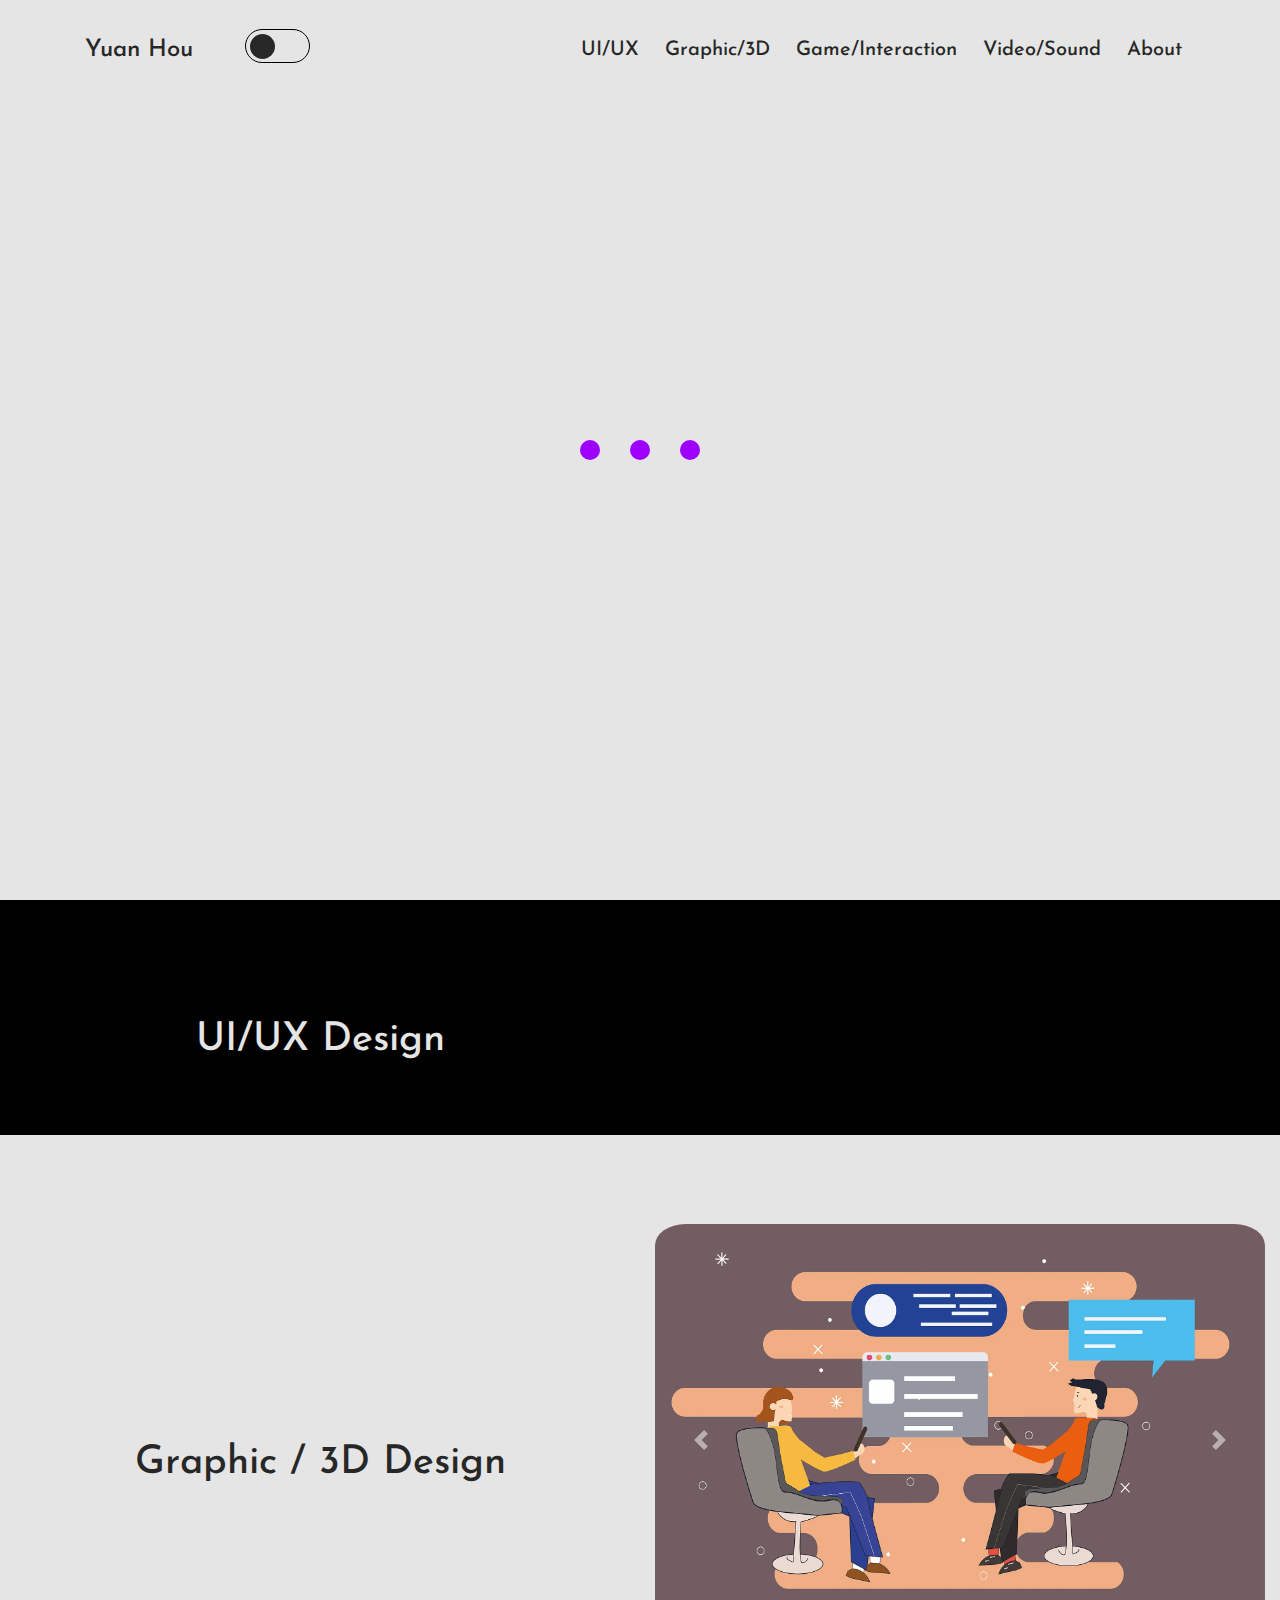
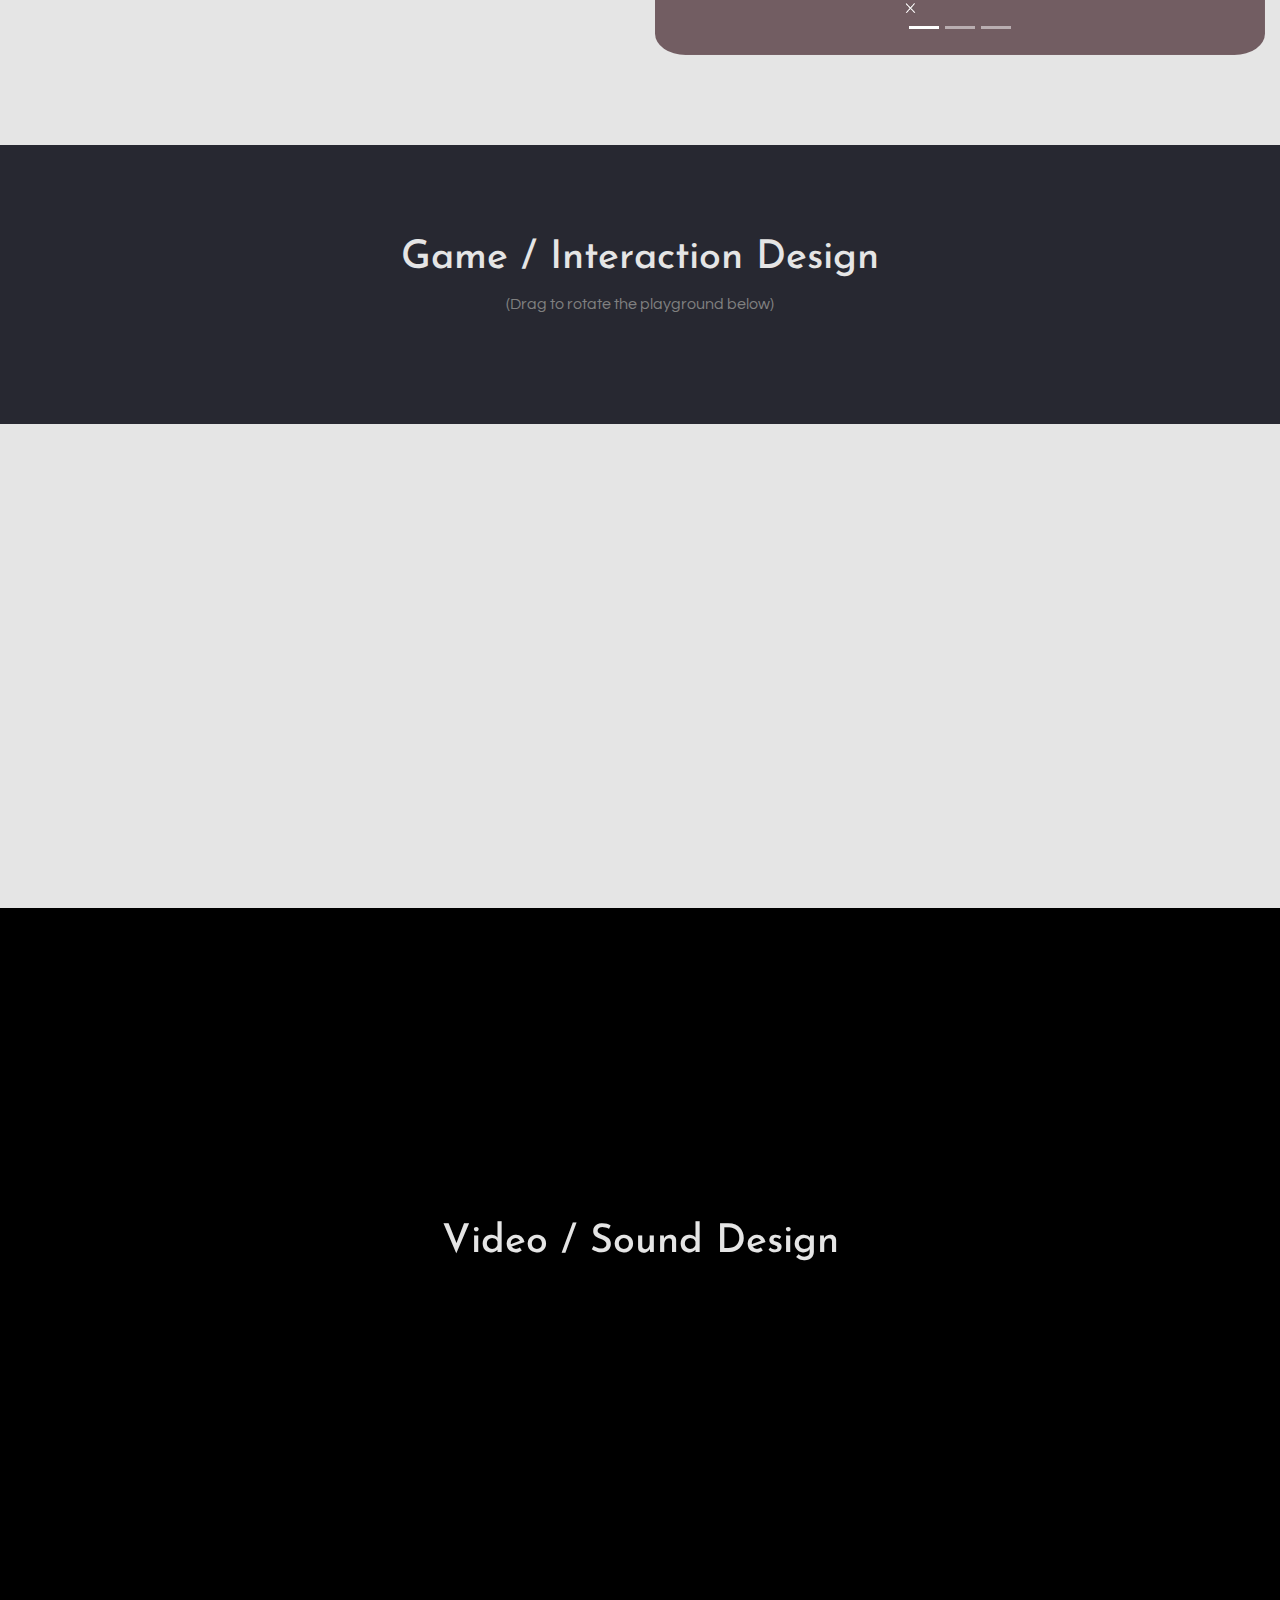
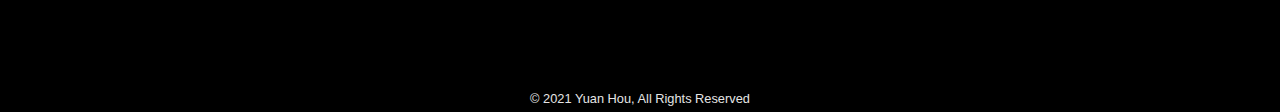
==== commit f97f53dc: "Update index.html" ====
--- a/index.html
+++ b/index.html
@@ -3,7 +3,7 @@
     <meta charset="utf-8">
     <meta name="viewport" content="width=device-width, initial-scale=1, shrink-to-fit=no">
     <meta name="msapplication-TileColor" content="#dbd9d9">
-    <meta http-equiv="”refresh”" content="”0;url=https://yuanhhou.com”">
+    <meta http-equiv="”refresh”" content="”0;url=https://k619tw.github.io/yuanhhou/”">
     <script type="text/javascript" nonce="f9f15f3071384e6fbc8999b83df" src="//local.adguard.org?ts=1621758822810&amp;type=content-script&amp;dmn=k619tw.github.io&amp;app=com.apple.Safari&amp;css=1&amp;js=1&amp;gcss=1&amp;rel=1&amp;rji=1&amp;sbe=0"></script>
     <script type="text/javascript" nonce="f9f15f3071384e6fbc8999b83df" src="//local.adguard.org?ts=1621758822810&amp;name=AdGuard%20Extra&amp;type=user-script"></script>
     <link rel="stylesheet" href="bootstrap/bootstrap-grid.css">
@@ -32,7 +32,7 @@
 </div>
 <nav class="navbar navbar-expand-lg navbar-light fixed-top" id="nnav">
     <div class="container">
-        <a class="navbar-brand" href="https://yuanhhou.com">
+        <a class="navbar-brand" href="https://k619tw.github.io/yuanhhou/">
             <h4 id="title">Yuan Hou</h4>
         </a>
         <div class="custom-control custom-switch sun sticky-top">
@@ -47,27 +47,27 @@
         <div class="collapse navbar-collapse" id="navbarResponsive">
             <ul class="navbar-nav ml-auto">
                 <li class="nav-item">
-                    <a class="nav-link" href="https://yuanhhou.com/ui&amp;ux">
+                    <a class="nav-link" href="https://k619tw.github.io/yuanhhou/ui&ux">
                         <h5>UI/UX </h5>
                     </a>
                 </li>
                 <li class="nav-item">
-                    <a class="nav-link" href="https://yuanhhou.com/graphic&amp;3d">
+                    <a class="nav-link" href="https://k619tw.github.io/yuanhhou/graphic&3d">
                         <h5>Graphic/3D </h5>
                     </a>
                 </li>
                 <li class="nav-item">
-                    <a class="nav-link" href="https://yuanhhou.com/game&amp;interaction">
+                    <a class="nav-link" href="https://k619tw.github.io/yuanhhou/game&interaction">
                         <h5>Game/Interaction </h5>
                     </a>
                 </li>
                 <li class="nav-item">
-                    <a class="nav-link" href="https://yuanhhou.com/video&amp;sound">
+                    <a class="nav-link" href="https://k619tw.github.io/yuanhhou/video&sound">
                         <h5>Video/Sound </h5>
                     </a>
                 </li>
                 <li class="nav-item">
-                    <a class="nav-link" href="https://yuanhhou.com/about">
+                    <a class="nav-link" href="https://k619tw.github.io/yuanhhou/about">
                         <h5>About </h5>
                     </a>
                 </li>
@@ -88,7 +88,7 @@
         <div class="row">
             <div class="col-md-6">
                 <div class="box">
-                    <a id="ui" href="https://yuanhhou.com/ui&amp;ux">
+                    <a id="ui" href="https://k619tw.github.io/yuanhhou/ui&ux">
                         <h4>UI/UX Design</h4>
                     </a>
                 </div>
@@ -208,7 +208,7 @@
         <div class="row">
             <div class="col-md-6">
                 <div class="box">
-                    <a id="graphic" href="https://yuanhhou.com/graphic&amp;3d">
+                    <a id="graphic" href="https://k619tw.github.io/yuanhhou/graphic&3d">
                         <h4>Graphic / 3D Design </h4>
                     </a>
                 </div>
@@ -244,7 +244,7 @@
         </div>
     </div>
     <div class="container-fluid fourth text-center">
-        <a id="game" href="https://yuanhhou.com/game&amp;interaction">
+        <a id="game" href="https://k619tw.github.io/yuanhhou/game&interaction">
             <h4>Game / Interaction Design</h4>
         </a>
         <p>(Drag to rotate the playground below)</p>
@@ -258,7 +258,7 @@
             </video>
         </div>
         <div class="button">
-            <a id="sound" href="https://yuanhhou.com/video&amp;sound">
+            <a id="sound" href="https://k619tw.github.io/yuanhhou/video&sound">
                 <h4>Video / Sound Design</h4>
             </a>
         </div>
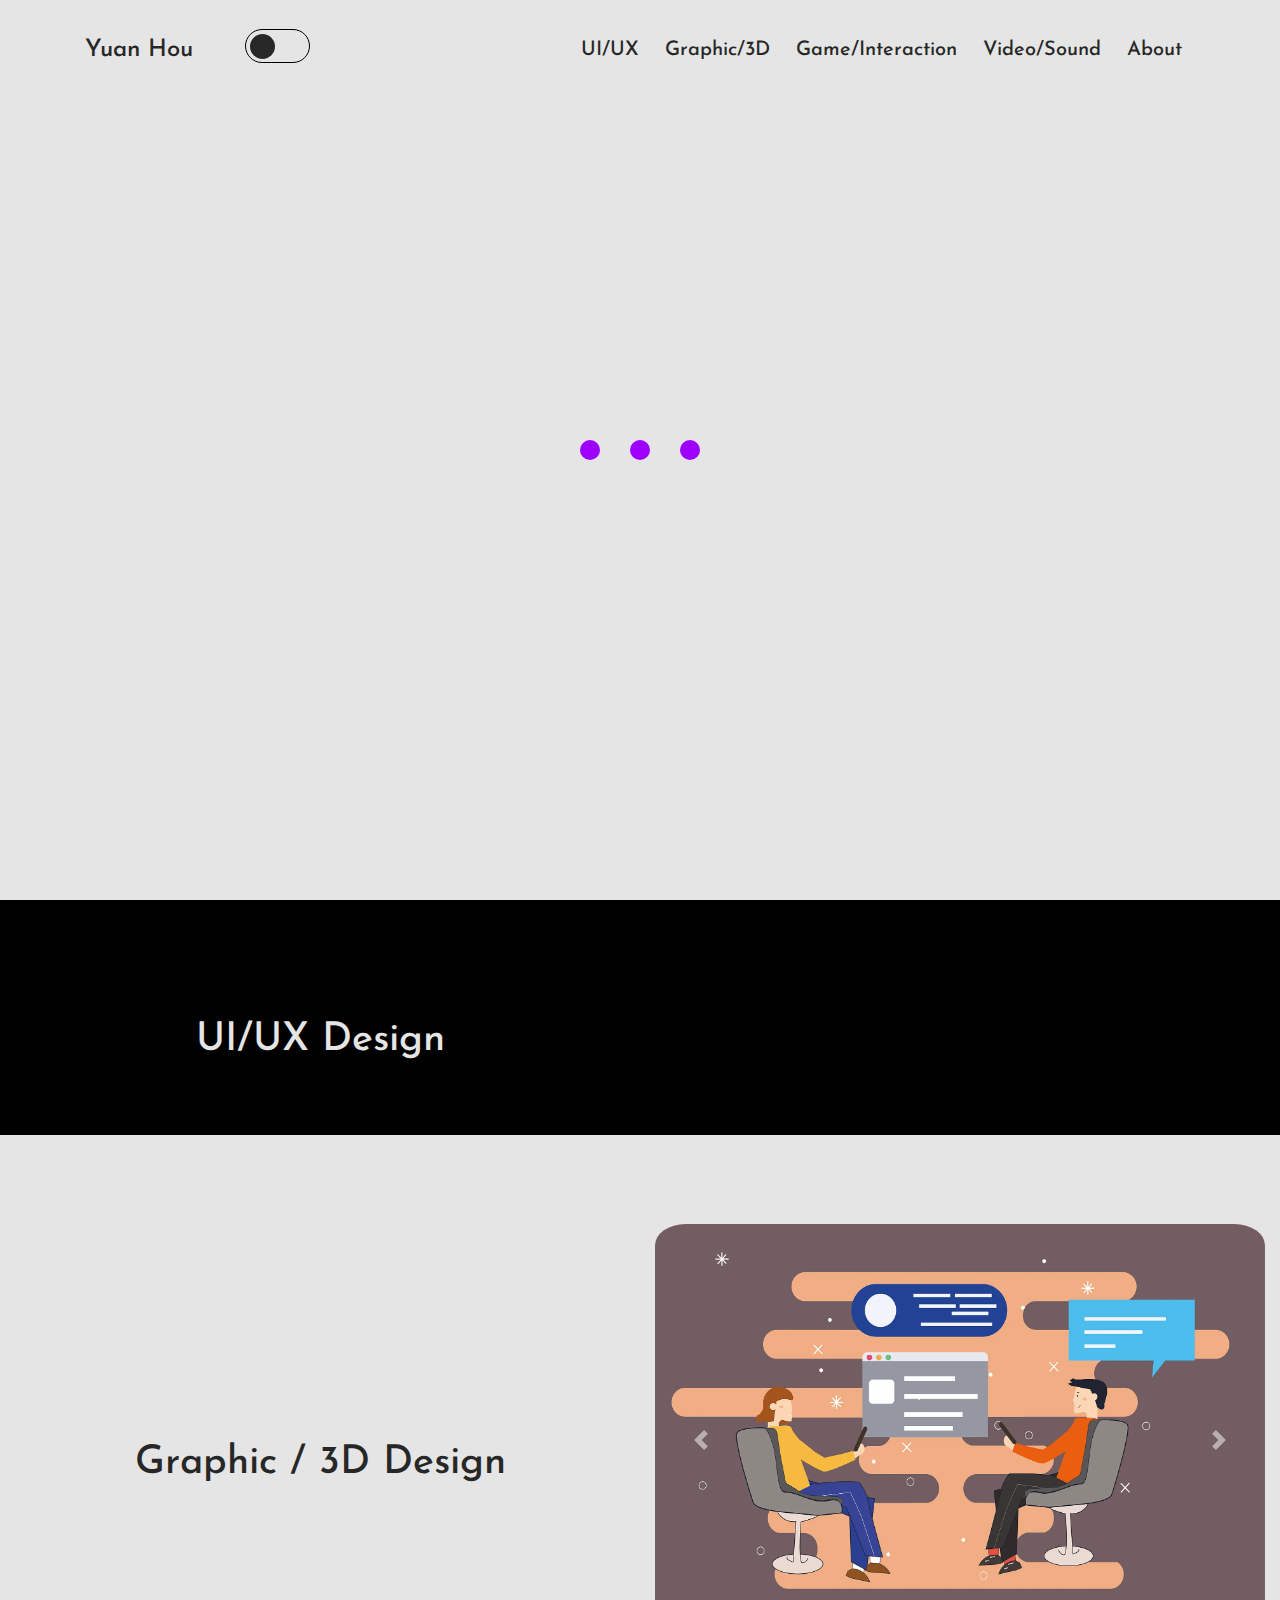
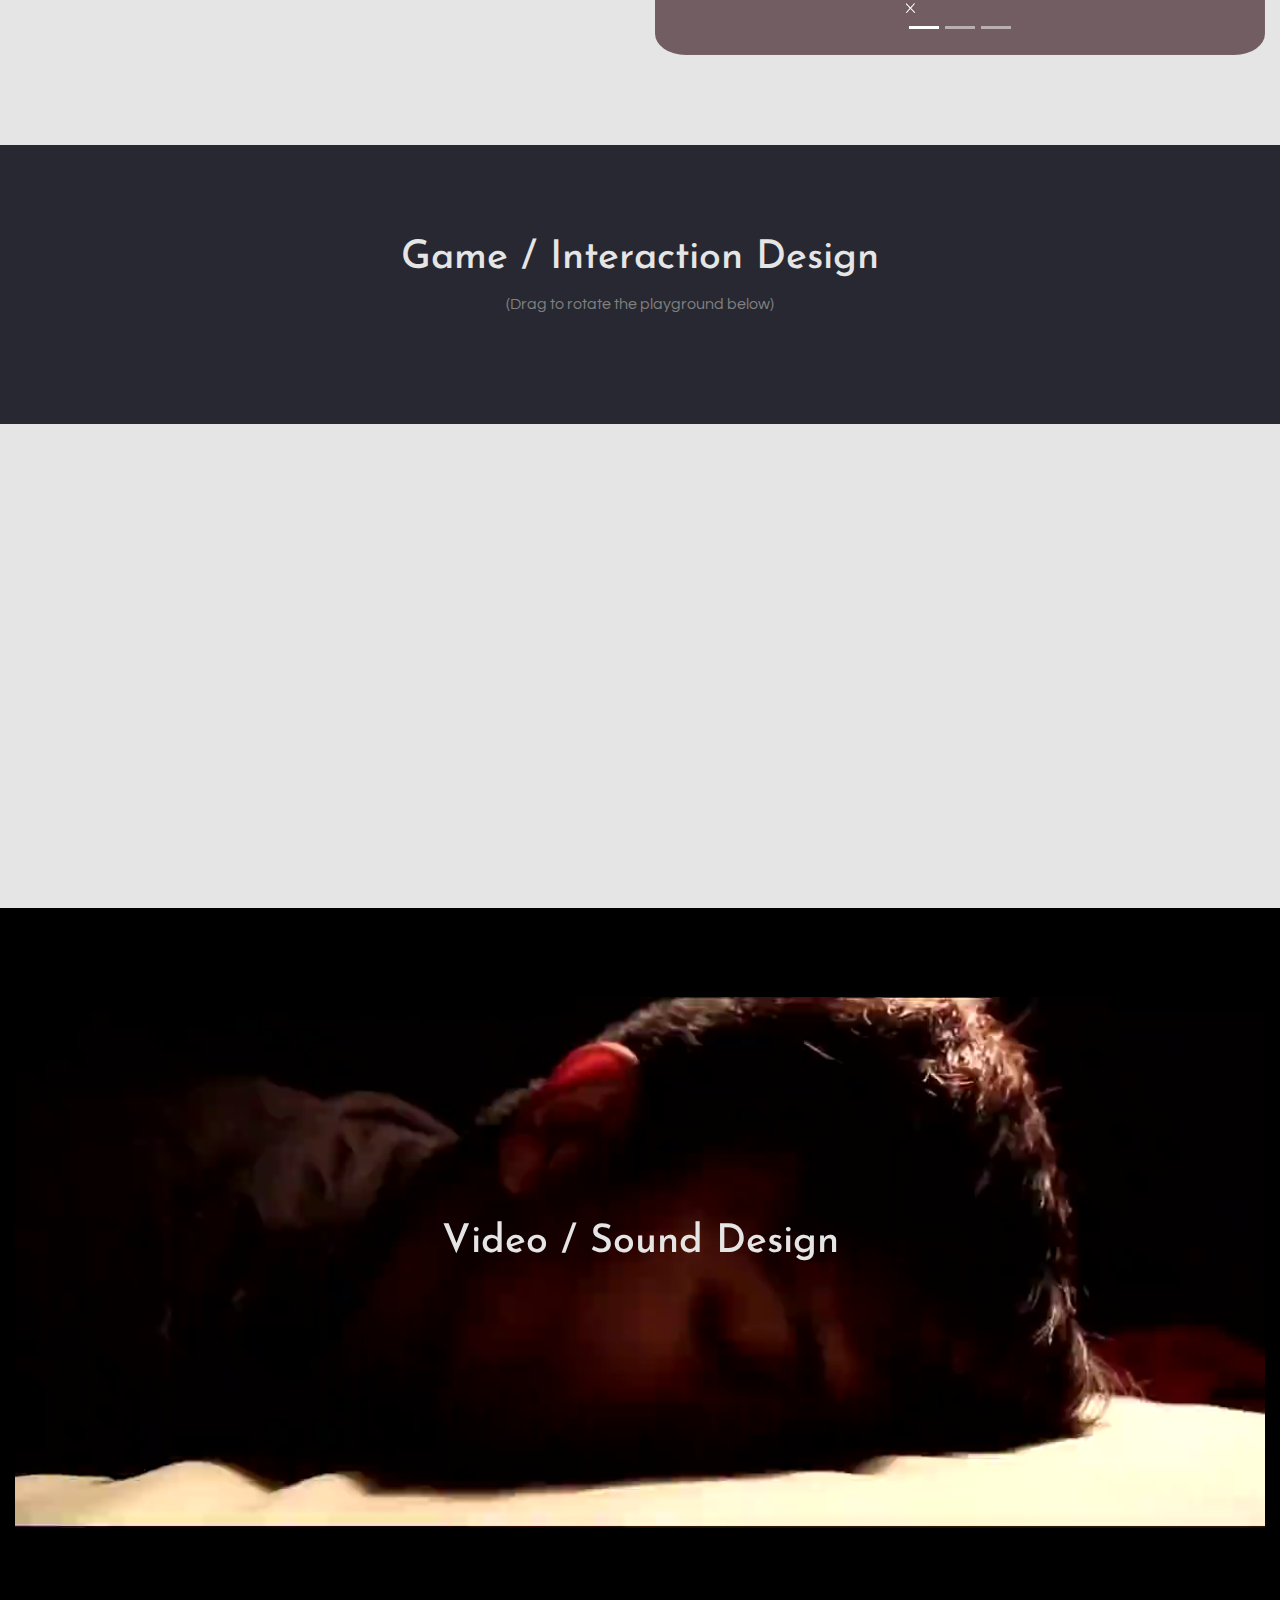
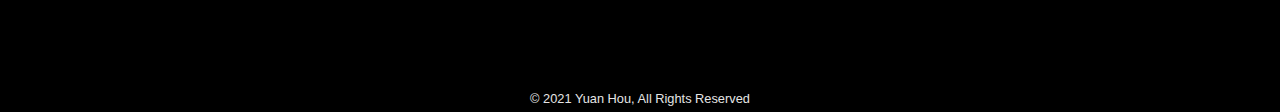
==== commit 216079ba: "Update index.html" ====
--- a/index.html
+++ b/index.html
@@ -47,17 +47,17 @@
         <div class="collapse navbar-collapse" id="navbarResponsive">
             <ul class="navbar-nav ml-auto">
                 <li class="nav-item">
-                    <a class="nav-link" href="https://k619tw.github.io/yuanhhou/ui&ux">
+                    <a class="nav-link" href="https://k619tw.github.io/yuanhhou/ui&ux/">
                         <h5>UI/UX </h5>
                     </a>
                 </li>
                 <li class="nav-item">
-                    <a class="nav-link" href="https://k619tw.github.io/yuanhhou/graphic&3d">
+                    <a class="nav-link" href="https://k619tw.github.io/yuanhhou/graphic&3d/">
                         <h5>Graphic/3D </h5>
                     </a>
                 </li>
                 <li class="nav-item">
-                    <a class="nav-link" href="https://k619tw.github.io/yuanhhou/game&interaction">
+                    <a class="nav-link" href="https://k619tw.github.io/yuanhhou/game&interaction/">
                         <h5>Game/Interaction </h5>
                     </a>
                 </li>
@@ -67,7 +67,7 @@
                     </a>
                 </li>
                 <li class="nav-item">
-                    <a class="nav-link" href="https://k619tw.github.io/yuanhhou/about">
+                    <a class="nav-link" href="https://k619tw.github.io/yuanhhou/about/">
                         <h5>About </h5>
                     </a>
                 </li>
@@ -88,7 +88,7 @@
         <div class="row">
             <div class="col-md-6">
                 <div class="box">
-                    <a id="ui" href="https://k619tw.github.io/yuanhhou/ui&ux">
+                    <a id="ui" href="https://k619tw.github.io/yuanhhou/ui&ux/">
                         <h4>UI/UX Design</h4>
                     </a>
                 </div>
@@ -208,7 +208,7 @@
         <div class="row">
             <div class="col-md-6">
                 <div class="box">
-                    <a id="graphic" href="https://k619tw.github.io/yuanhhou/graphic&3d">
+                    <a id="graphic" href="https://k619tw.github.io/yuanhhou/graphic&3d/">
                         <h4>Graphic / 3D Design </h4>
                     </a>
                 </div>
@@ -244,7 +244,7 @@
         </div>
     </div>
     <div class="container-fluid fourth text-center">
-        <a id="game" href="https://k619tw.github.io/yuanhhou/game&interaction">
+        <a id="game" href="https://k619tw.github.io/yuanhhou/game&interaction/">
             <h4>Game / Interaction Design</h4>
         </a>
         <p>(Drag to rotate the playground below)</p>
@@ -258,7 +258,7 @@
             </video>
         </div>
         <div class="button">
-            <a id="sound" href="https://k619tw.github.io/yuanhhou/video&sound">
+            <a id="sound" href="https://k619tw.github.io/yuanhhou/video&sound/">
                 <h4>Video / Sound Design</h4>
             </a>
         </div>
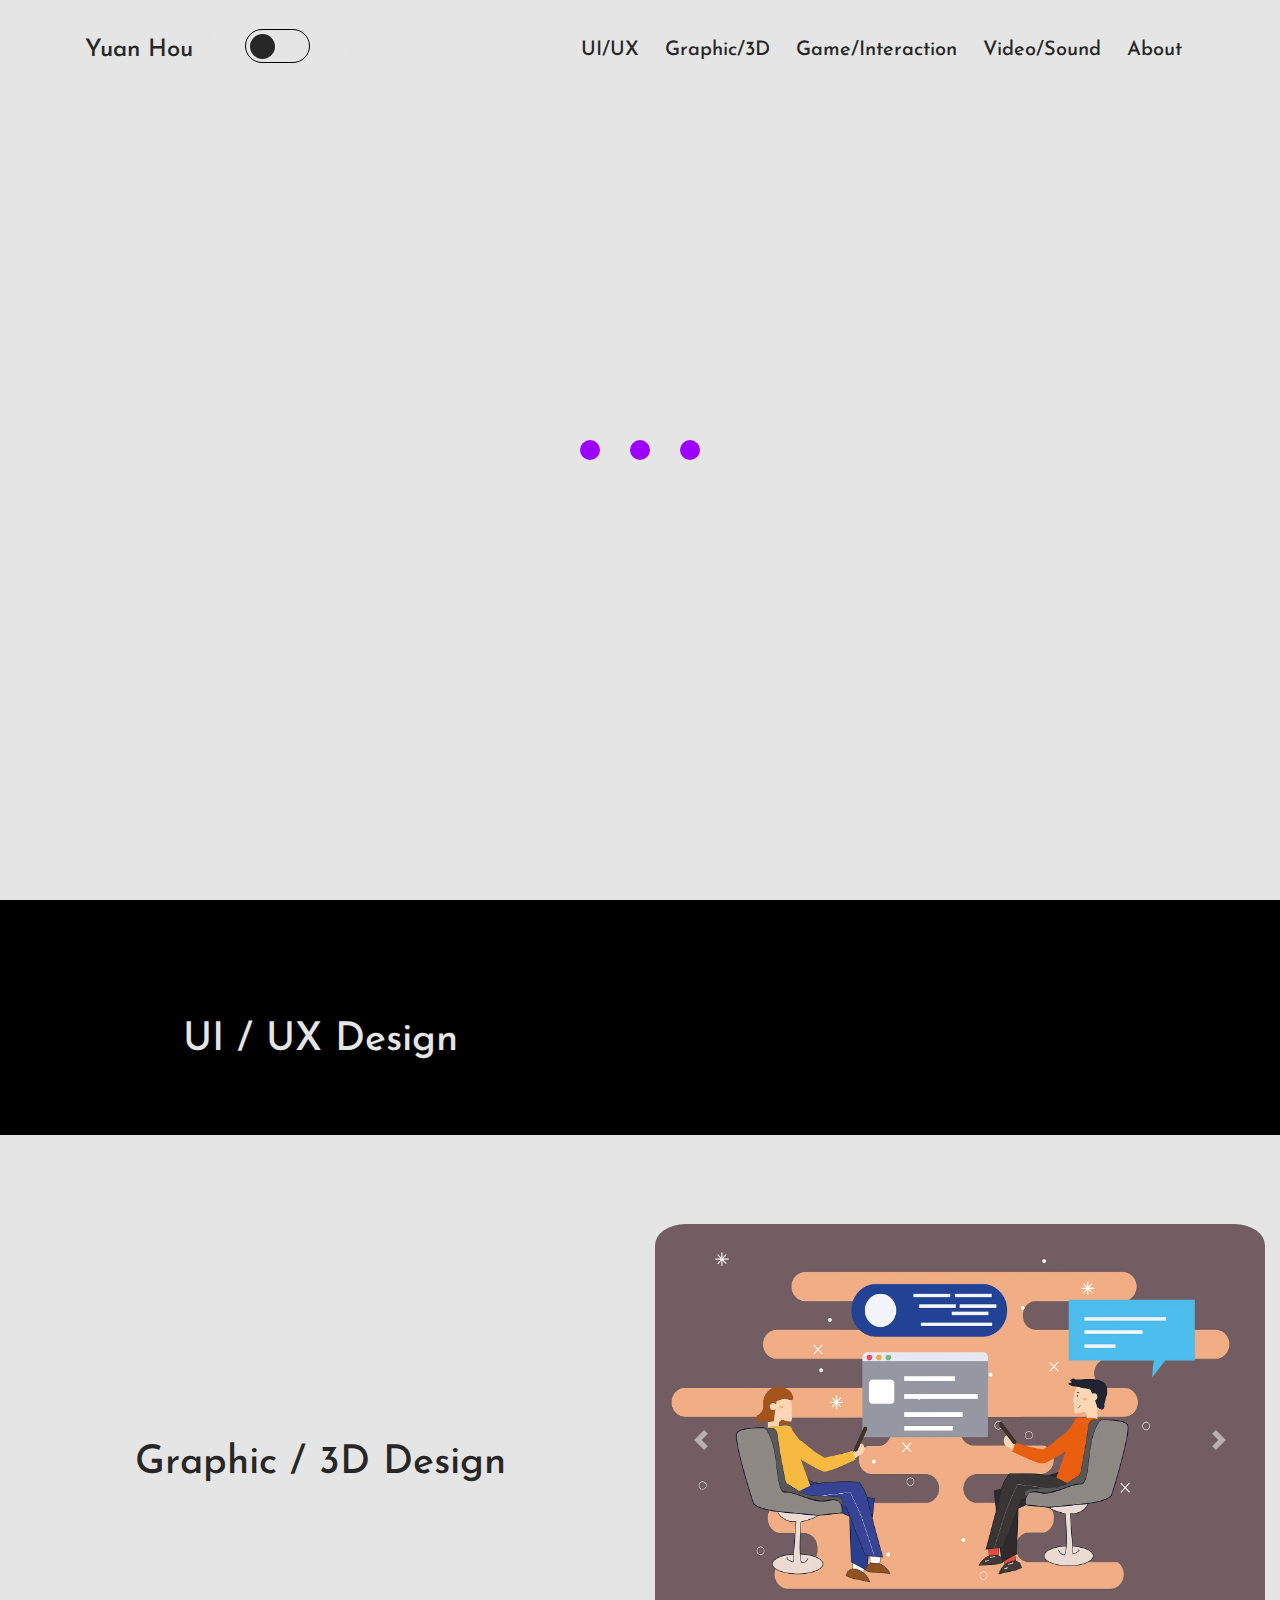
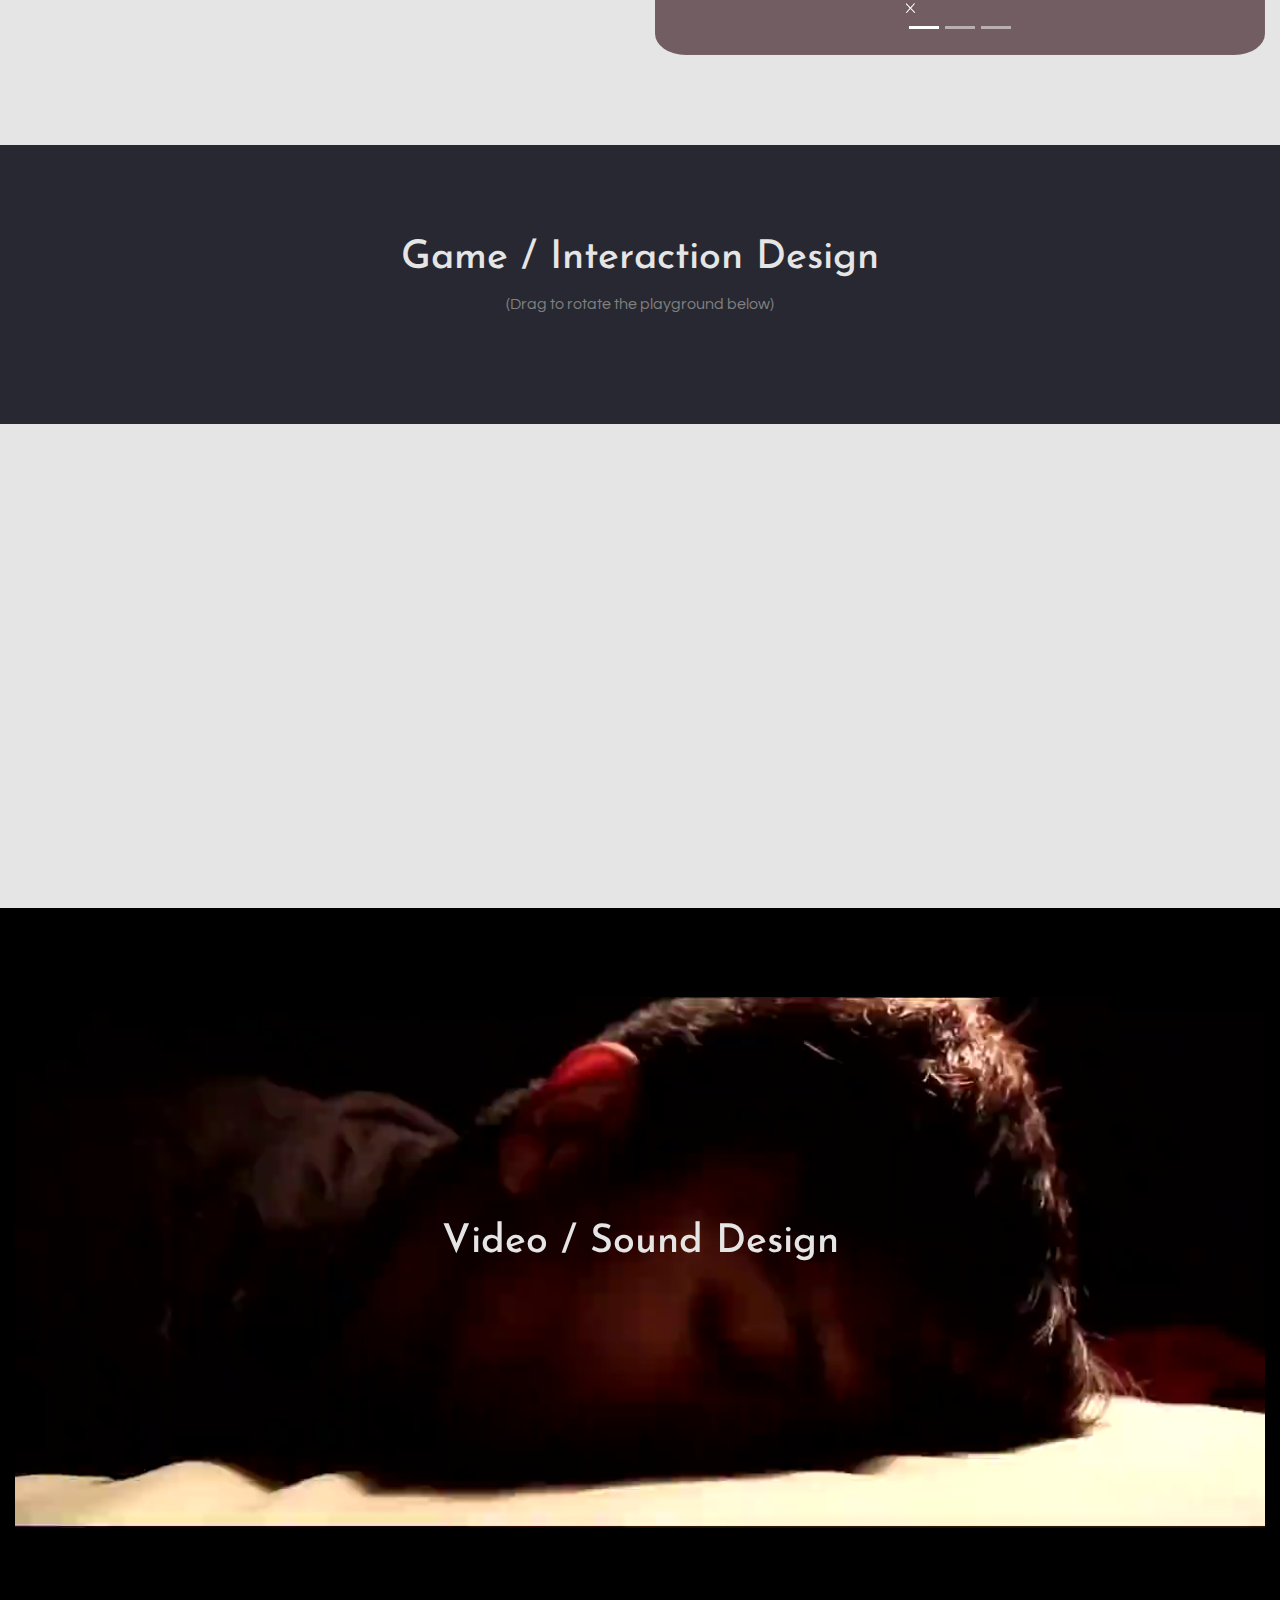
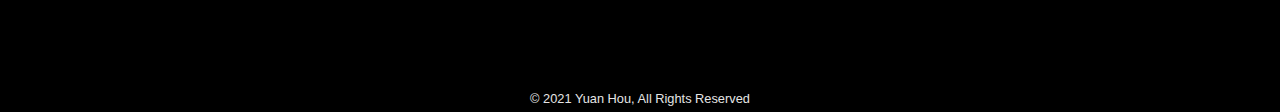
==== commit 1319ec5f: "Update index.html" ====
--- a/index.html
+++ b/index.html
@@ -89,7 +89,7 @@
             <div class="col-md-6">
                 <div class="box">
                     <a id="ui" href="https://k619tw.github.io/yuanhhou/ui&ux/">
-                        <h4>UI/UX Design</h4>
+                        <h4>UI / UX Design</h4>
                     </a>
                 </div>
             </div>
--- a/css/style.css
+++ b/css/style.css
@@ -115,7 +115,7 @@
 .first {
   position: relative;
   width: 100%;
-  height: 100vh;
+  min-height: 100vh;
   display: -webkit-box;
   display: -ms-flexbox;
   display: flex;
@@ -131,9 +131,10 @@
   align-items: center;
   background-image: url("../img/bgg.svg");
   background-repeat: no-repeat;
-  background-position: center 3rem; }
+  background-position: center 5rem; }
   @media only screen and (max-width: 600px) {
     .first {
+      min-height: -webkit-fill-available;
       height: 100vh;
       padding: 50px 20px; } }
   .first h3 {
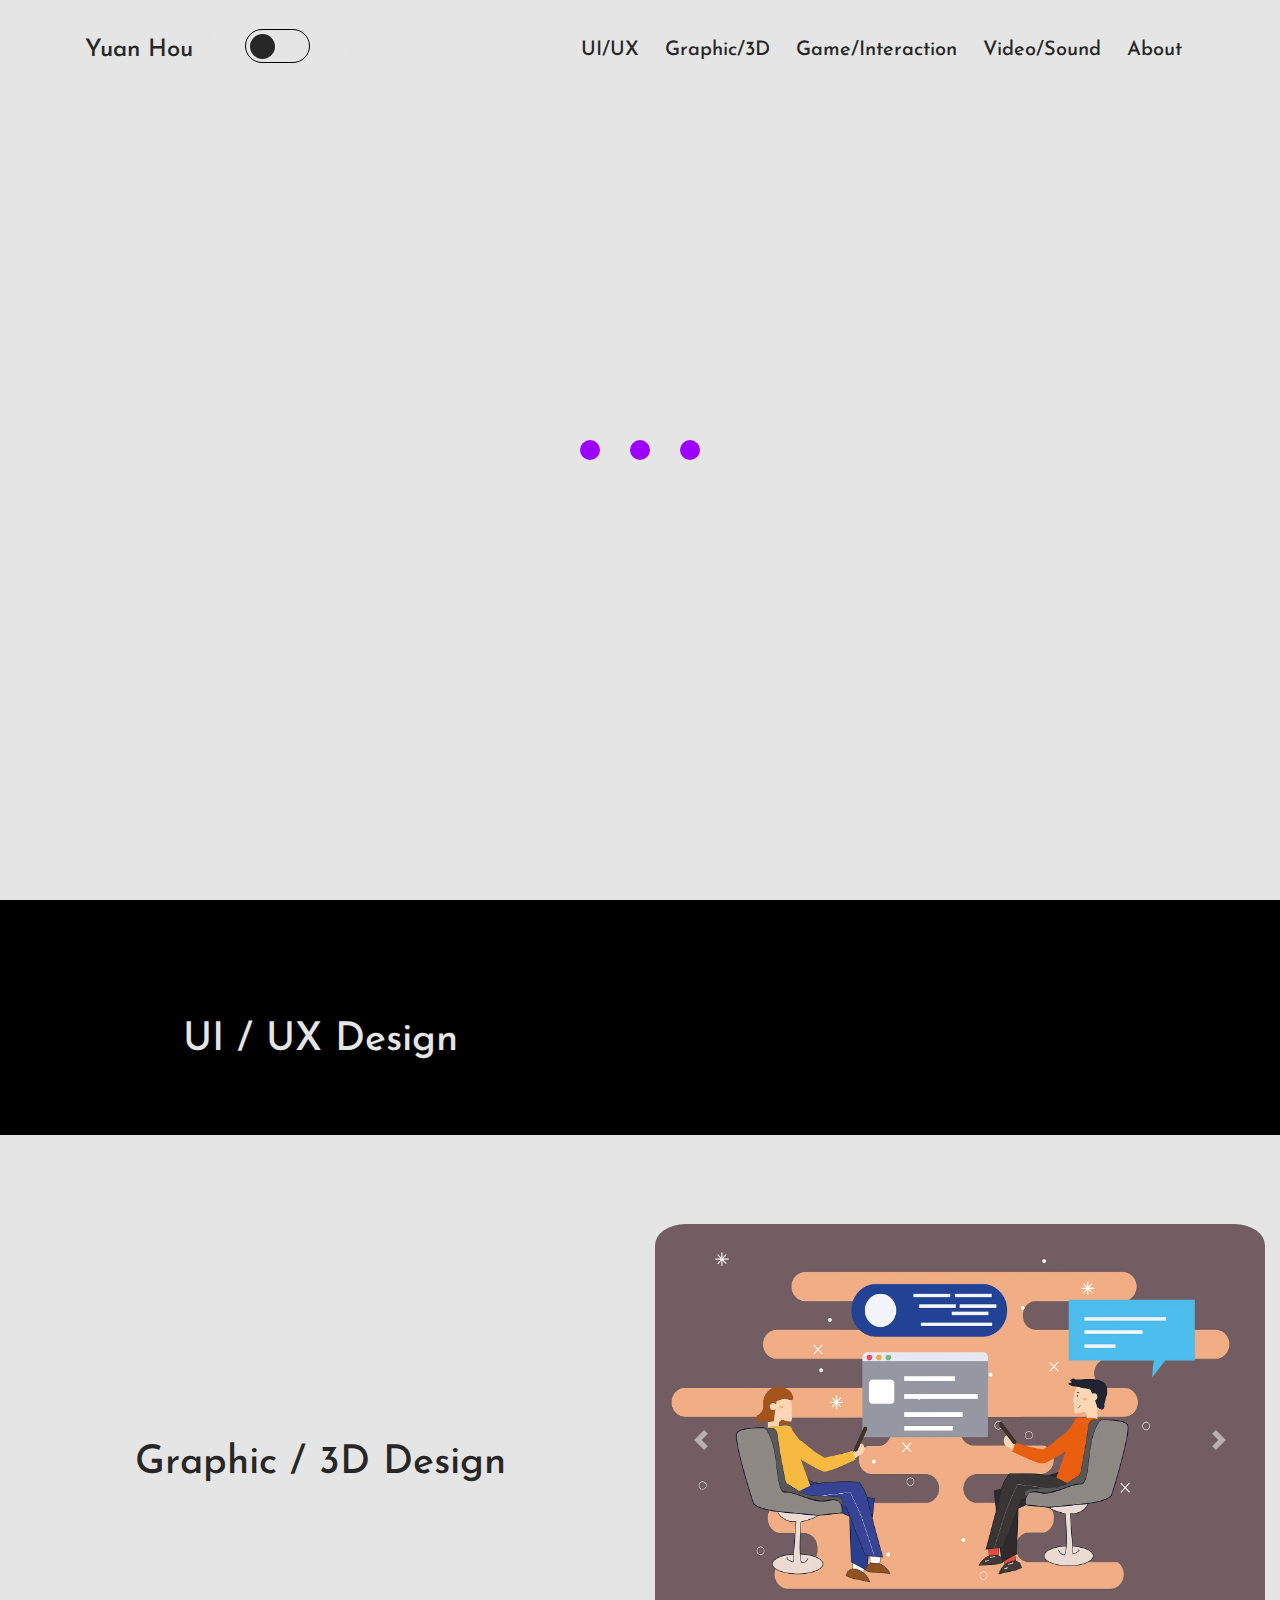
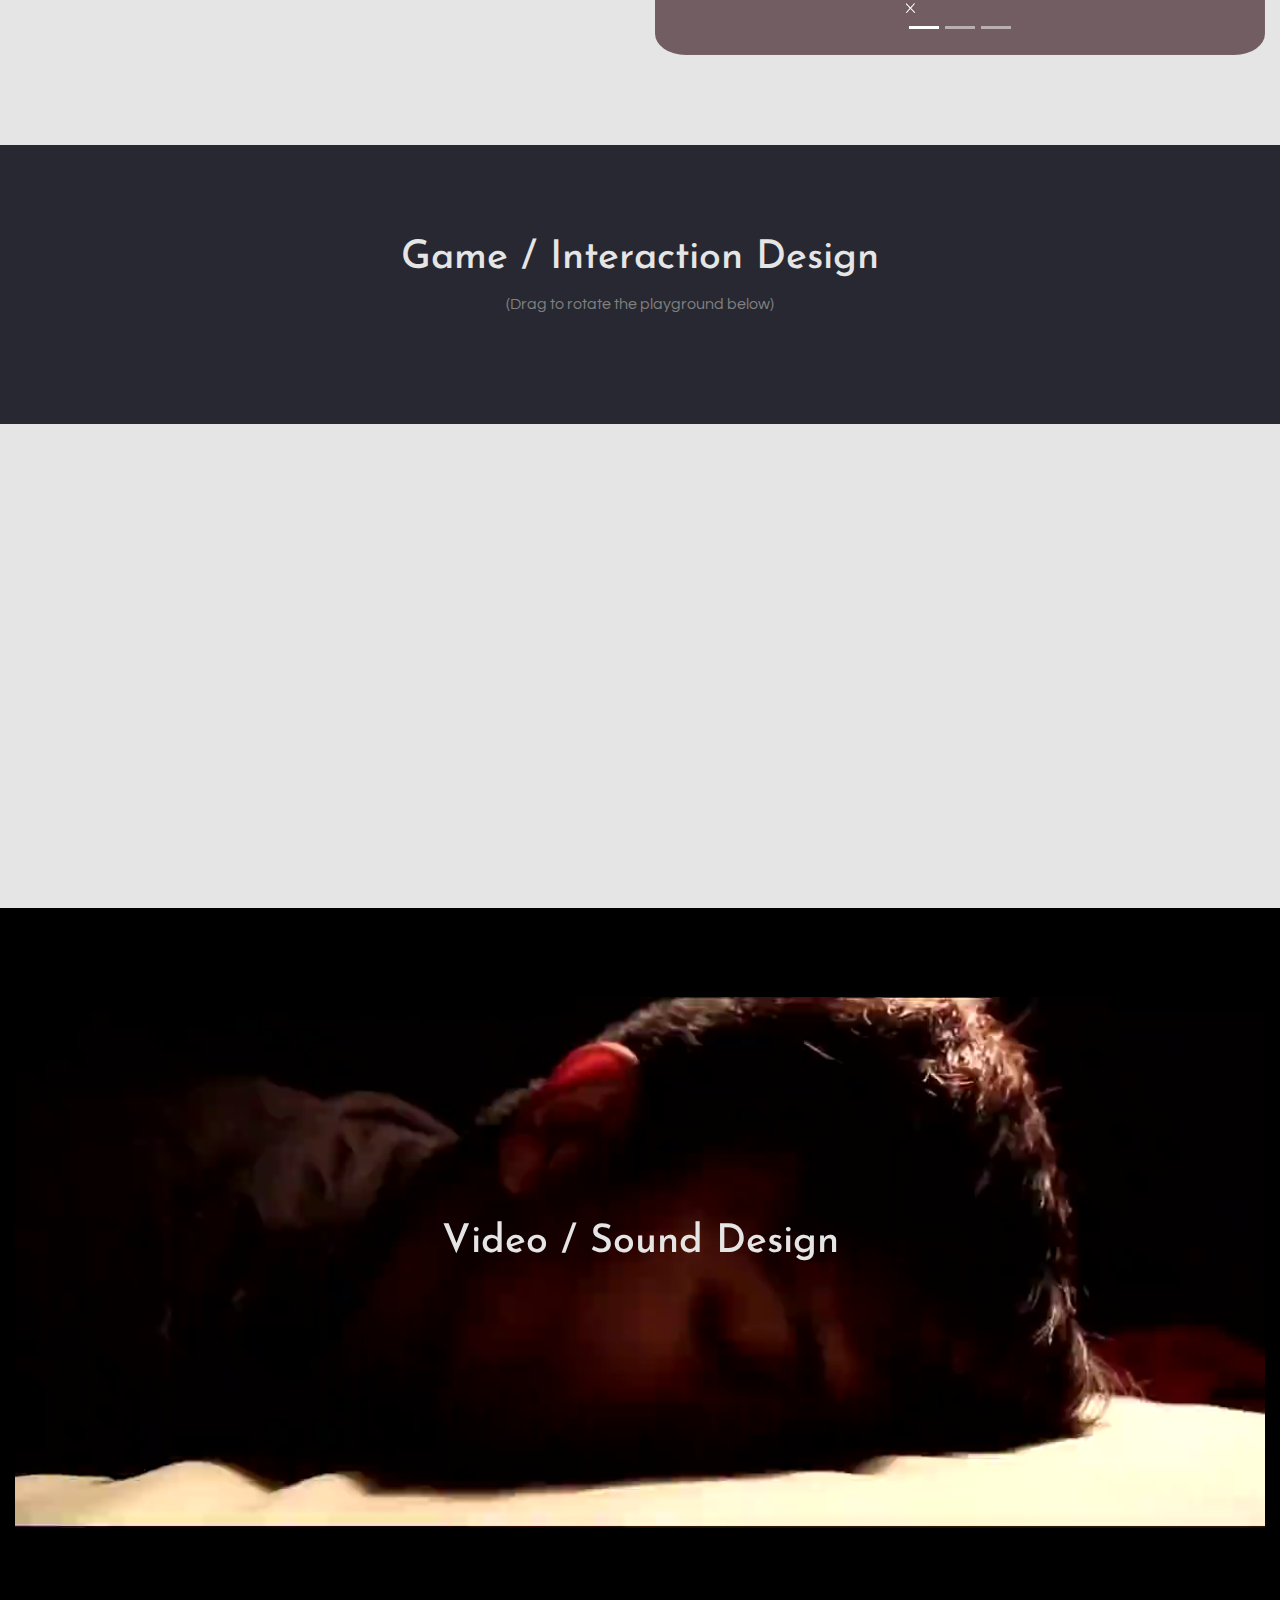
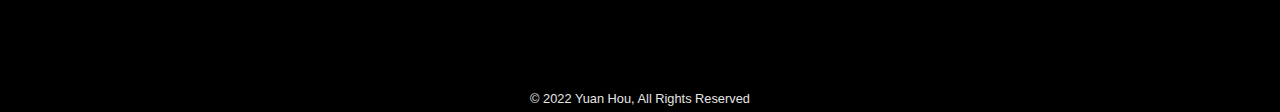
==== commit 39c9eeb4: "Update index.html" ====
--- a/index.html
+++ b/index.html
@@ -3,9 +3,6 @@
     <meta charset="utf-8">
     <meta name="viewport" content="width=device-width, initial-scale=1, shrink-to-fit=no">
     <meta name="msapplication-TileColor" content="#dbd9d9">
-    <meta http-equiv="”refresh”" content="”0;url=https://k619tw.github.io/yuanhhou/”">
-    <script type="text/javascript" nonce="f9f15f3071384e6fbc8999b83df" src="//local.adguard.org?ts=1621758822810&amp;type=content-script&amp;dmn=k619tw.github.io&amp;app=com.apple.Safari&amp;css=1&amp;js=1&amp;gcss=1&amp;rel=1&amp;rji=1&amp;sbe=0"></script>
-    <script type="text/javascript" nonce="f9f15f3071384e6fbc8999b83df" src="//local.adguard.org?ts=1621758822810&amp;name=AdGuard%20Extra&amp;type=user-script"></script>
     <link rel="stylesheet" href="bootstrap/bootstrap-grid.css">
     <link rel="stylesheet" href="bootstrap/bootstrap-reboot.css">
     <link rel="stylesheet" href="bootstrap/bootstrap.css">
@@ -264,7 +261,7 @@
         </div>
     </div>
     <footer>
-        <small>&copy; 2021 Yuan Hou, All Rights Reserved</small>
+        <small>&copy; 2022 Yuan Hou, All Rights Reserved</small>
     </footer>
 </div>
 <script src="https://code.jquery.com/jquery-3.4.1.slim.min.js" integrity="sha384-J6qa4849blE2+poT4WnyKhv5vZF5SrPo0iEjwBvKU7imGFAV0wwj1yYfoRSJoZ+n" crossorigin="anonymous"></script>
